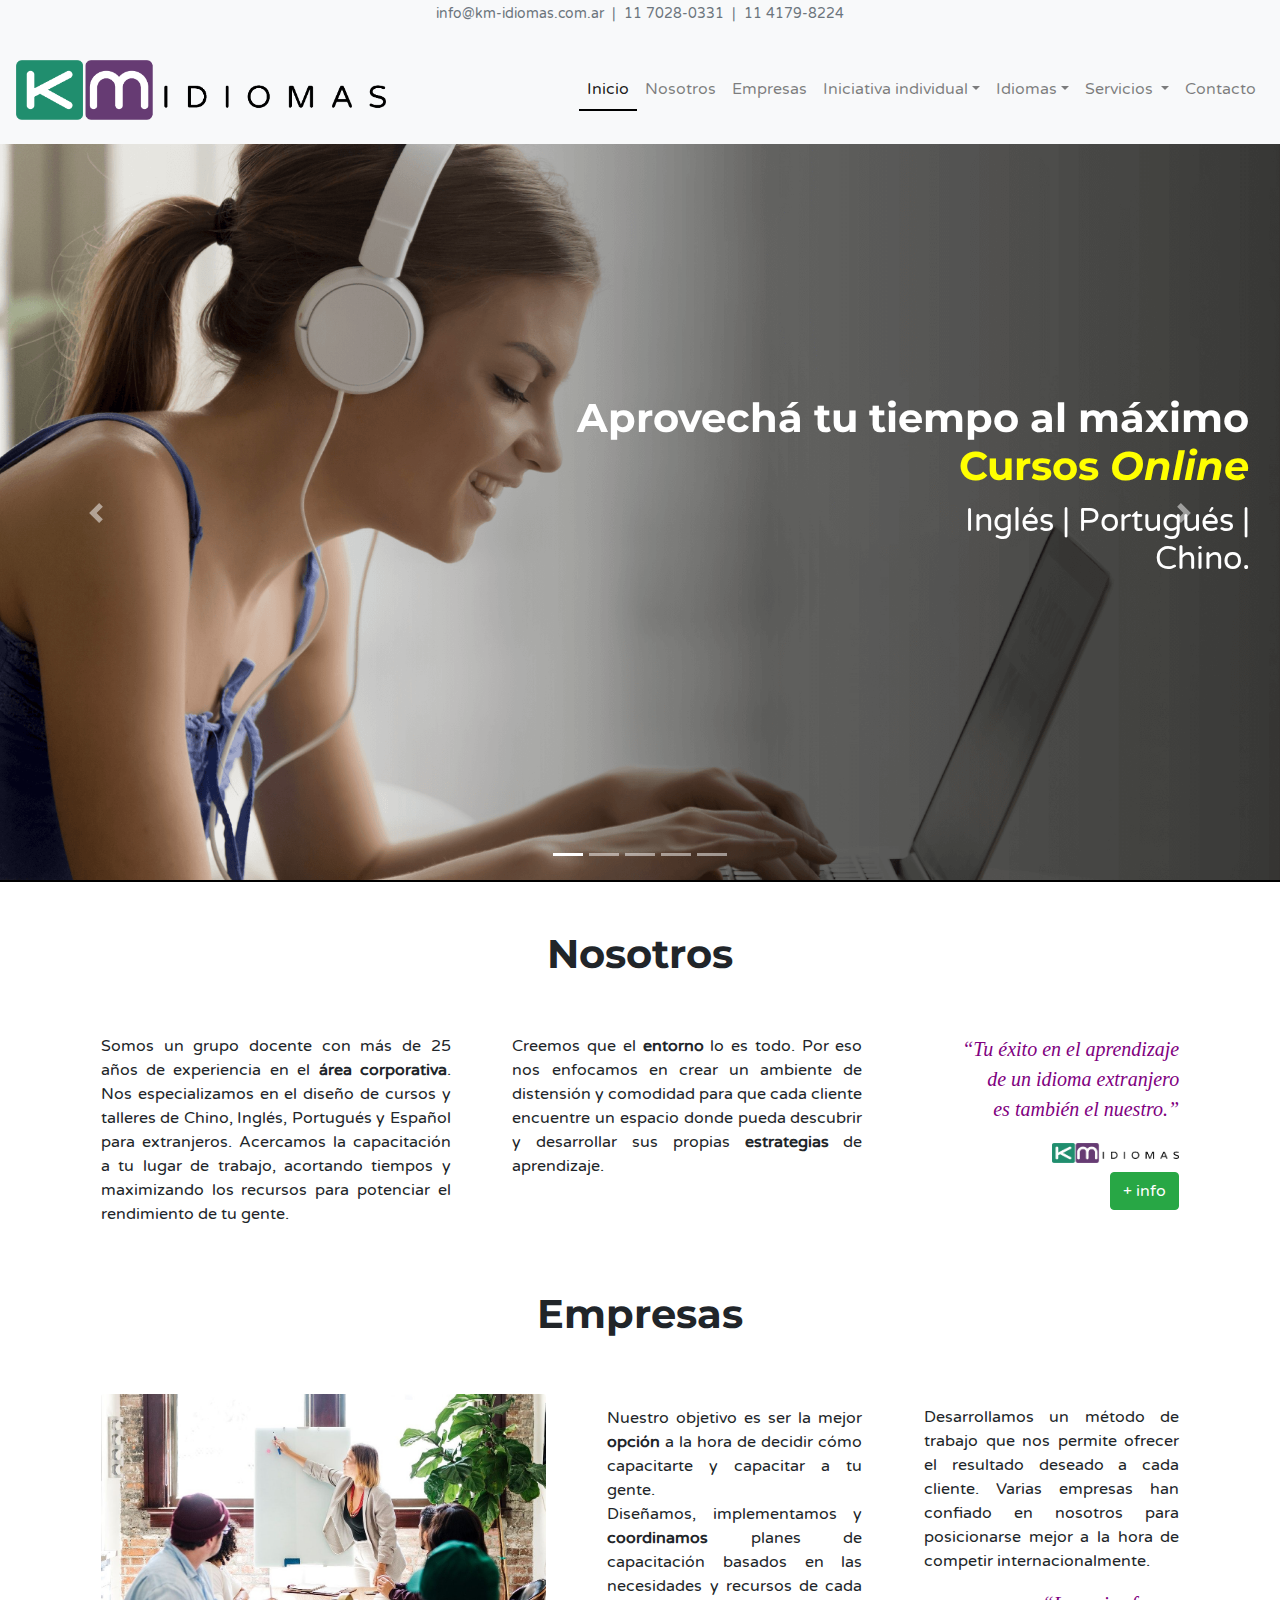
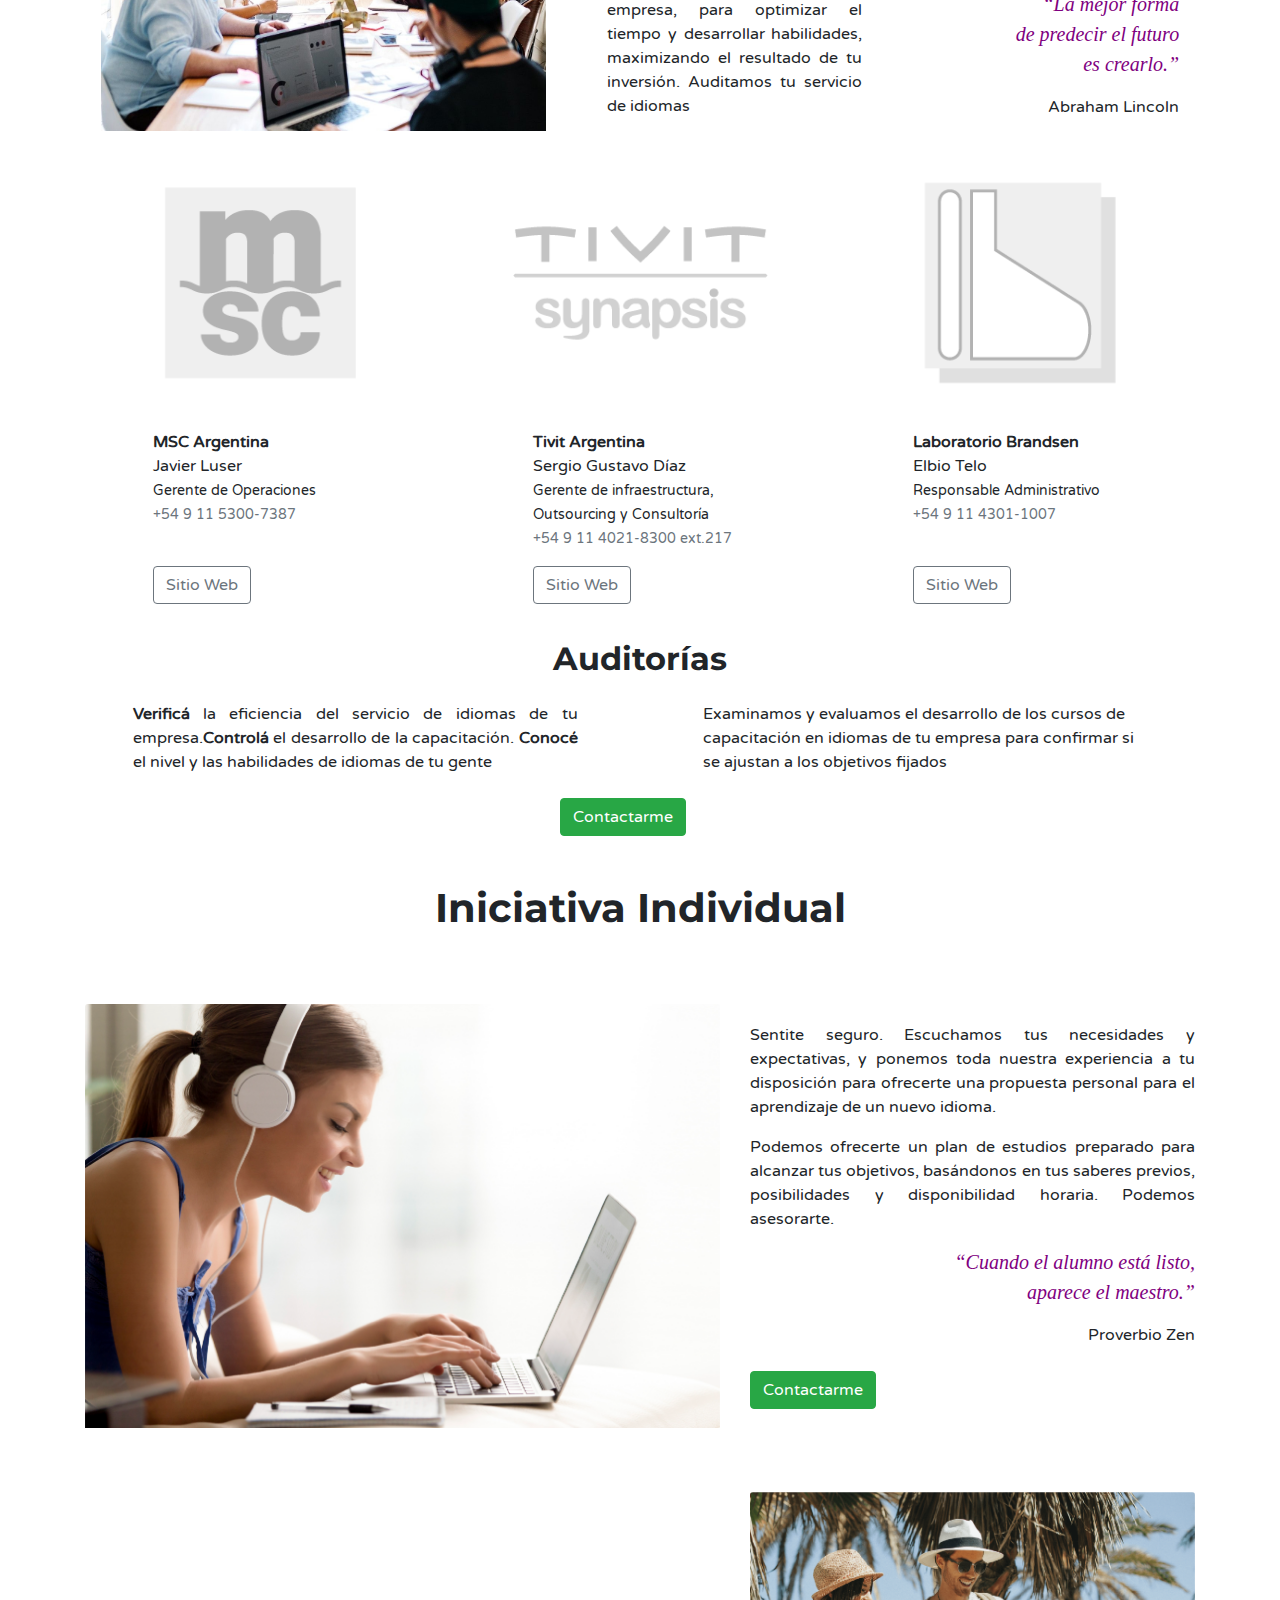
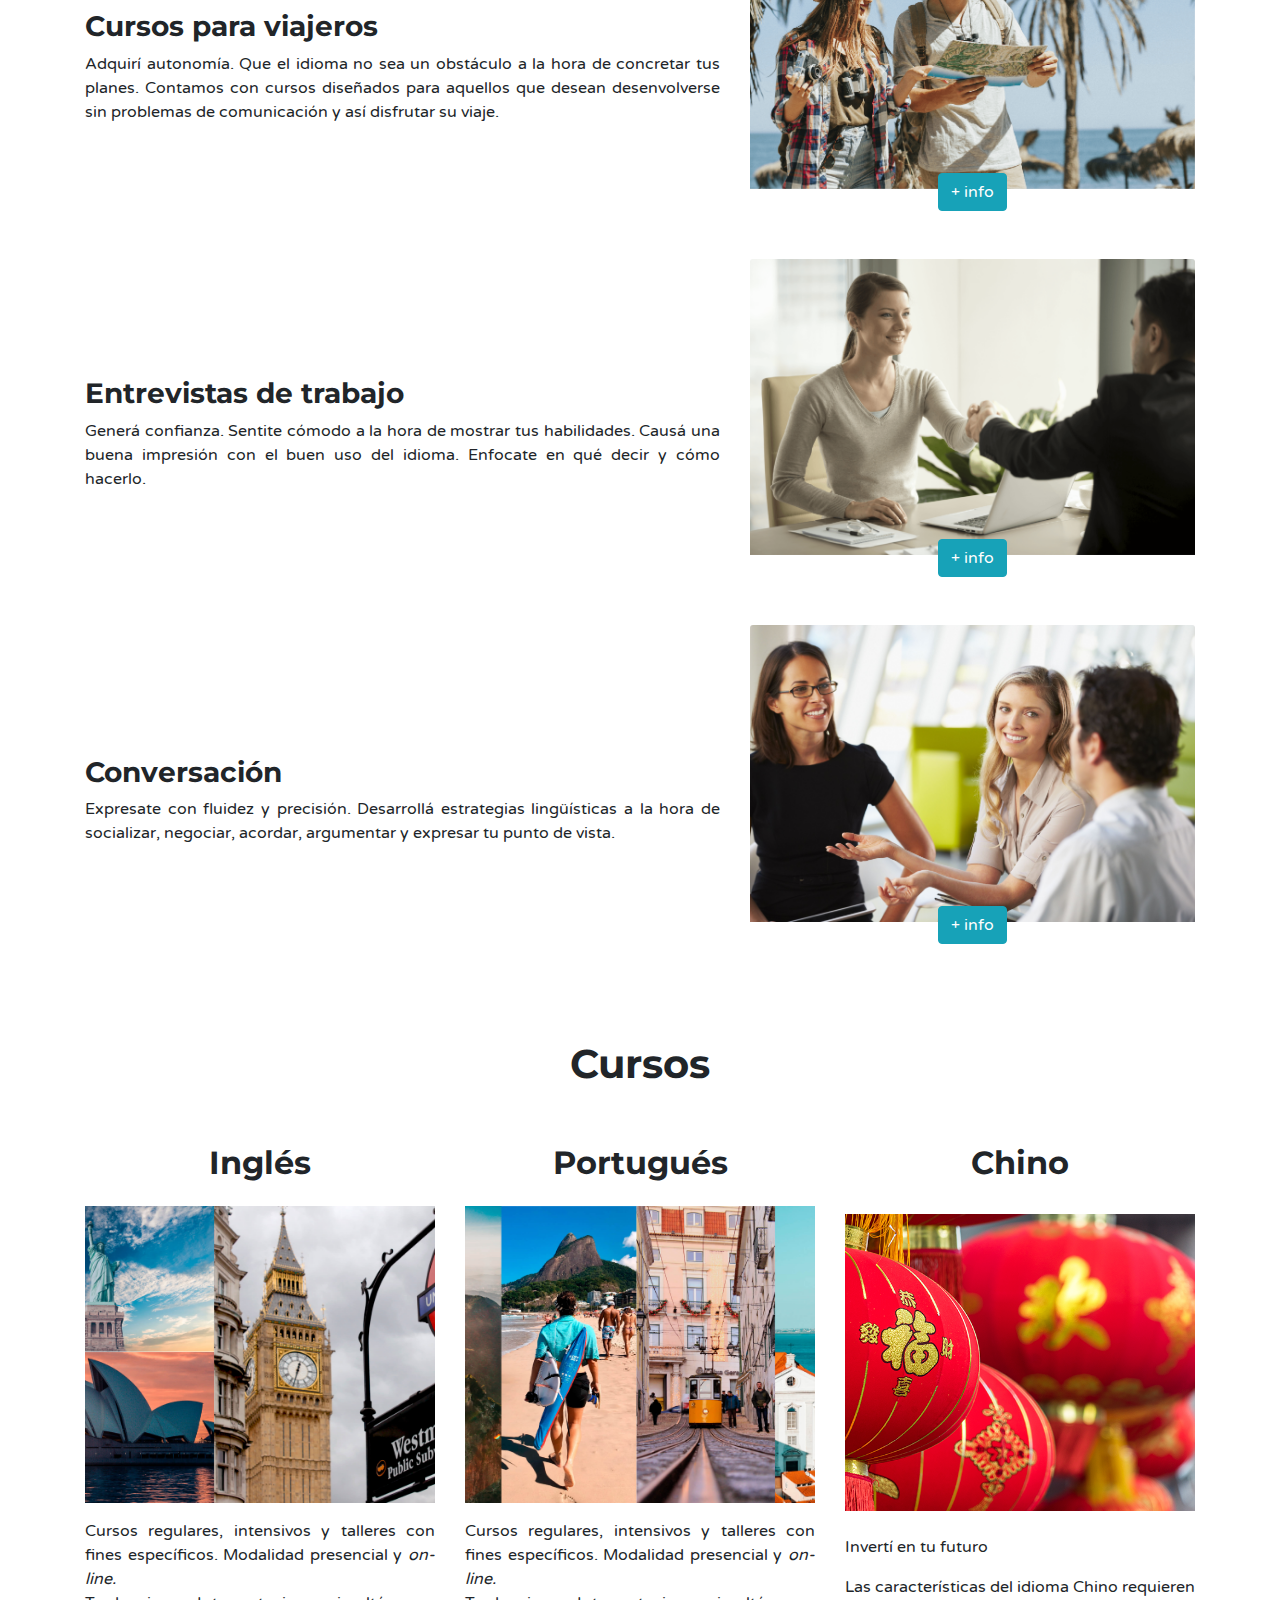
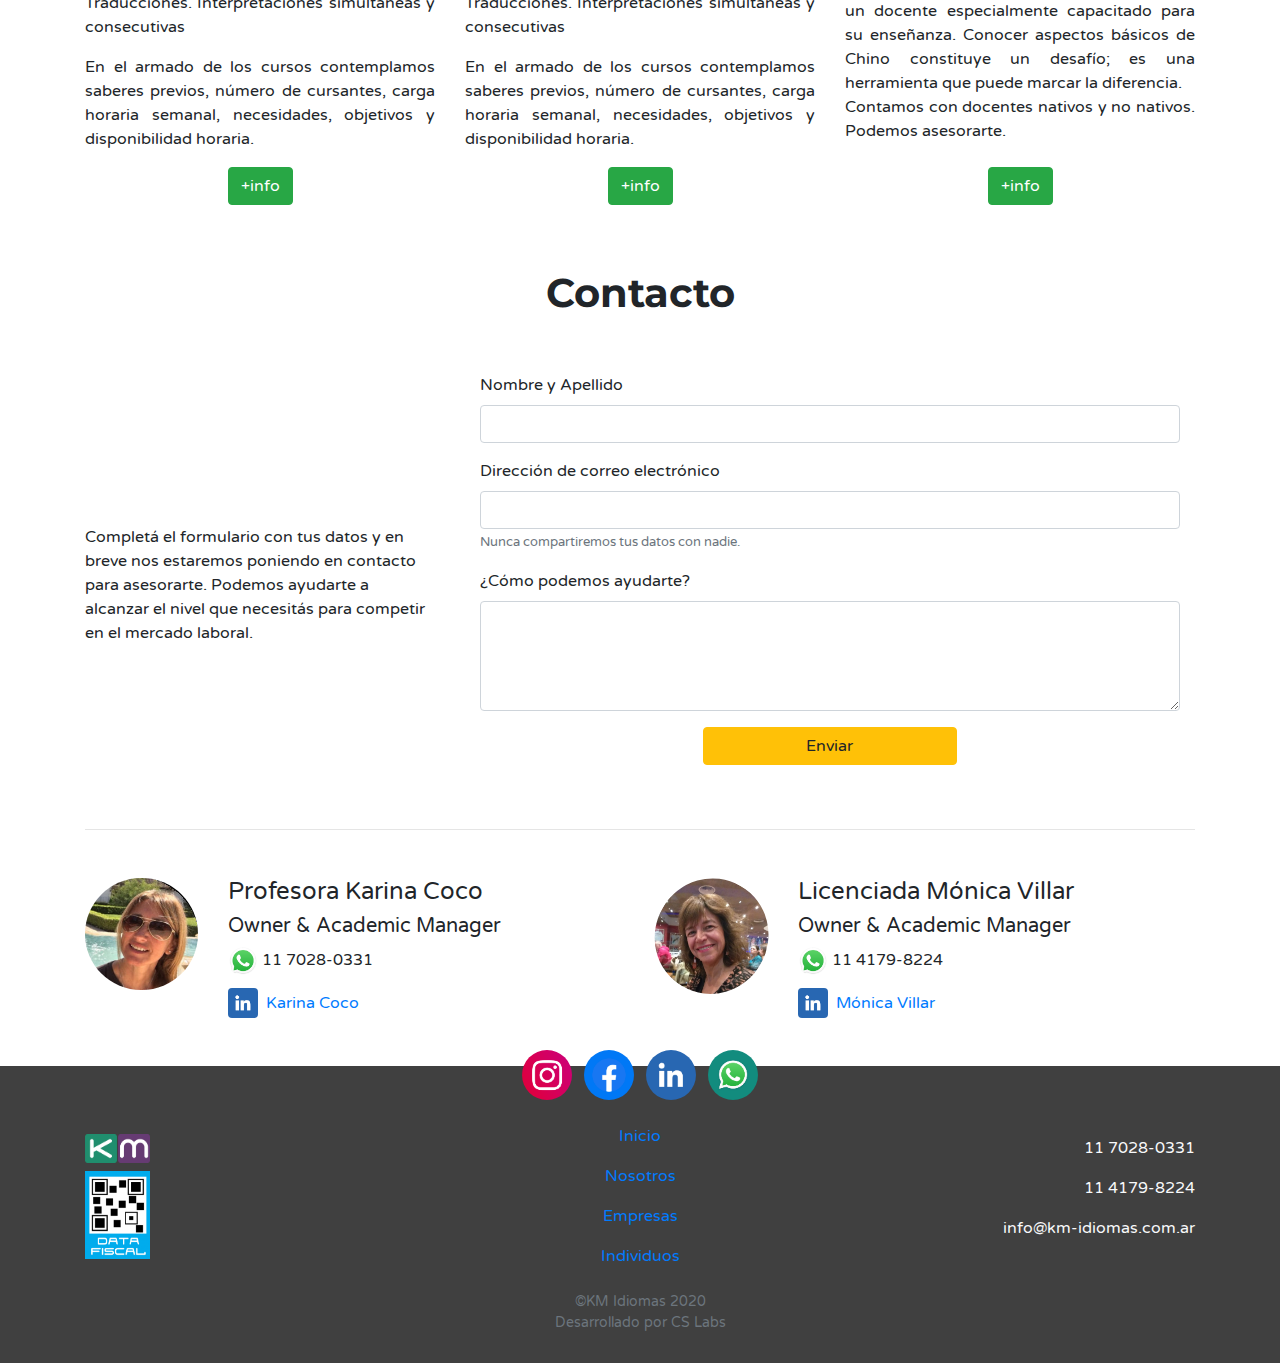
==== index.html @ f602f120 "Se completan los enlaces a redes sociales del footer" ====
<!DOCTYPE html>
<html lang="es">
<head>
    <meta charset="UTF-8">
    <meta name="viewport" content="width=device-width, initial-scale=1.0, shrink-to-fit=no">
    <meta http-equiv="X-UA-Compatible" content="ie=edge">
    <title>KM Idiomas | Inicio</title>
    <link href="https://stackpath.bootstrapcdn.com/bootstrap/4.3.1/css/bootstrap.min.css" rel="stylesheet" integrity="sha384-ggOyR0iXCbMQv3Xipma34MD+dH/1fQ784/j6cY/iJTQUOhcWr7x9JvoRxT2MZw1T" crossorigin="anonymous">
    <link rel="stylesheet" href="css/km.css">
    <link href="https://fonts.googleapis.com/css?family=Varela+Round&display=swap" rel="stylesheet">
    <link href="https://fonts.googleapis.com/css?family=Montserrat:400,700&display=swap" rel="stylesheet">
    <link rel="icon" href="images/favicon.png" sizes="64x64" type="image/png">
</head>
<body>
    <div class="fluid-container">
        <div class="row bg-light w-100 mx-0" id="minimal-info">
            <div class="col">
                <p class="text-small text-muted text-center mt-1 mb-0">info@km-idiomas.com.ar&nbsp;&nbsp;|&nbsp;&nbsp;11 7028-0331&nbsp;&nbsp;|&nbsp;&nbsp;11 4179-8224</p>
            </div>
        </div>
    </div>

    <nav class="navbar navbar-expand-lg navbar-light bg-light">
        <!--<div class="container">-->
            <a class="navbar-brand" href="#"><img src="images/km_logo_transparent_noreflex.png" alt="Logo KM Idiomas" class="d-inline-block" height=60></a>
            <button class="navbar-toggler mb-1" type="button" data-toggle="collapse" data-target="#navbarSupportedContent" aria-controls="navbarSupportedContent" aria-expanded="false" aria-label="Toggle navigation">
                <span class="navbar-toggler-icon"></span>
            </button>
            
            <div class="collapse navbar-collapse" id="navbarSupportedContent">
                <ul class="navbar-nav ml-auto">
                    <li class="nav-item active">
                        <a class="nav-link" href="#">Inicio <span class="sr-only">(current)</span></a>
                    </li>
                    <li class="nav-item"><a href="nosotros.html" class="nav-link">Nosotros</a></li>
                    <li class="nav-item"><a href="empresas.html" class="nav-link">Empresas</a></li>
                    <li class="nav-item dropdown">
                        <a class="nav-link dropdown-toggle" href="individuos.html" id="navbarDropdown" role="button" data-toggle="dropdown" aria-haspopup="true" aria-expanded="false">Iniciativa individual</a>
                        <div class="dropdown-menu" aria-labelledby="navbarDropdown">
                            <a href="individuos.html#turistas" class="dropdown-item">Cursos para viajeros</a>    
                            <a href="individuos.html#entrevistas" class="dropdown-item">Entrevistas de trabajo</a>    
                            <a href="individuos.html#conversacion" class="dropdown-item">Conversación</a>    
                        </div>
                    </li>
                    <li class="nav-item dropdown">
                        <a class="nav-link dropdown-toggle" href="#" id="navbarDropdown" role="button" data-toggle="dropdown" aria-haspopup="true" aria-expanded="false">Idiomas</a>
                        <div class="dropdown-menu" aria-labelledby="navbarDropdown">
                            <a class="dropdown-item" href="ingles.html">Inglés</a>
                            <a class="dropdown-item" href="portugues.html">Portugués</a>
                            <a class="dropdown-item" href="chino.html">Chino</a>
                        </div>
                    </li>                    
                    <li class="nav-item dropdown">
                        <a class="nav-link dropdown-toggle" href="servicios.html" id="navbarDropdown" role="button" data-toggle="dropdown" aria-haspopup="true" aria-expanded="false">
                        Servicios
                        </a>
                        <div class="dropdown-menu" aria-labelledby="navbarDropdown">
                            <a class="dropdown-item" href="servicios.html#nivel">Mi nivel</a>
                            <a class="dropdown-item" href="servicios.html#cursos">Cursos</a>
                            <a class="dropdown-item" href="servicios.html#auditorias">Auditorías</a>
                            <a class="dropdown-item" href="servicios.html#talleres">Talleres</a>
                            <a class="dropdown-item" href="servicios.html#traducciones">Traducciones</a>
                            <a class="dropdown-item" href="servicios.html#interpretaciones">Interpretaciones</a>
                        </div>
                    </li>
                    <li class="nav-item">
                        <a class="nav-link" href="index.html#contacto">Contacto</a>
                    </li>
                </ul>
            </div>
        <!--</div>-->
    </nav>

    <div class="fluid-container carousel-container">
        <div id="carouselExampleCaptions" class="carousel slide carousel-fade" data-ride="carousel">
            <ol class="carousel-indicators">
                <li data-target="#carouselExampleCaptions" data-slide-to="0" class="active"></li>
                <li data-target="#carouselExampleCaptions" data-slide-to="1"></li>
                <li data-target="#carouselExampleCaptions" data-slide-to="2"></li>
                <li data-target="#carouselExampleCaptions" data-slide-to="3"></li>
                <li data-target="#carouselExampleCaptions" data-slide-to="4"></li>
            </ol>
            <div class="carousel-inner">
                <div class="carousel-item active" id="slide-01">
                    <div class="d-flex h-100 align-items-center justify-content-end">
                        <div class="col-10 text-right">
                            <h1 class="color-white font-weight-bold mr-3">Aprovechá tu tiempo al máximo<br><span class="color-yellow">Cursos <span class="font-italic">Online</span></h1>
                            <div class="col col-md-4 ml-auto mb-5">
                                <p class="h2 color-white py-1 ml-auto bullet-circle">Inglés | Portugués | Chino.</p>
                            </div>
                        </div>
                    </div>
                </div>
                <div class="carousel-item text-right" id="slide-02">
                    <div class="d-flex h-100 align-items-center justify-content-end">
                        <div class="col text-right">
                            <h1 class="color-white font-weight-bold mr-3">La mejor inversión en Recursos Humanos</h1>
                            <div class="col col-md-6 ml-auto">
                                <p class="h2 color-yellow py-1 ml-auto">Cursos <span class="font-italic"> In-Company</span> | Auditorías</p>
                            </div>
                        </div>
                    </div>
                </div>
                <div class="carousel-item text-right" id="slide-03">
                    <div class="d-flex h-100 align-items-center justify-content-end">
                        <div class="col text-right">
                            <h1 class="color-white font-weight-bold mr-3">Adquirí autonomía</h1>
                            <div class="col col-md-4 ml-auto">
                                <p class="h2 color-white py-1 ml-auto">Cursos para viajeros</p>
                            </div>
                        </div>
                    </div>
                </div>
                <div class="carousel-item text-right" id="slide-04">
                    <div class="d-flex h-100 align-items-center justify-content-end">
                        <div class="col text-right">
                            <h1 class="color-white font-weight-bold mr-3">Generá confianza</h1>
                            <div class="col col-md-4 ml-auto">
                                <p class="h2 color-white py-1 ml-auto">Entrevistas de trabajo</p>
                            </div>
                        </div>
                    </div>
                </div>
                <div class="carousel-item text-right" id="slide-05">
                    <div class="d-flex h-100 align-items-center justify-content-end">
                        <div class="col text-right">
                            <h1 class="color-white font-weight-bold mr-3">Expresate con fluidez</h1>
                            <div class="col col-md-4 ml-auto">
                                <p class="h2 color-white py-1 ml-auto">Cursos de conversación</p>
                            </div>
                        </div>
                    </div>
                </div>
            </div>
            <a class="carousel-control-prev" href="#carouselExampleCaptions" role="button" data-slide="prev">
                <span class="carousel-control-prev-icon" aria-hidden="true"></span>
                <span class="sr-only">Previous</span>
            </a>
            <a class="carousel-control-next" href="#carouselExampleCaptions" role="button" data-slide="next">
                <span class="carousel-control-next-icon" aria-hidden="true"></span>
                <span class="sr-only">Next</span>
            </a>
        </div>
    </div>
    
    <div class="row">
        <div class="col-2 d-sm-none fixed-bottom mb-4 ml-auto mr-2">
            <a href="https://wa.me/5491170280331?text=Quisiera%20que%20me%20asesoren%20acerca%20de%20los%20cursos%20disponibles"><img src="images/wap-logo-teal.png" width="50" alt="WhatsApp" class="rounded-circle floating-element"></a>
        </div>
    </div>
    
    <div class="container">

        <div class="row my-5 justify-content-center" id="Nosotros">
            <div class="col-6">
                <h1 class="text-center">Nosotros</h1>
            </div>
        </div>
        
        <div class="row justify-content-around">
            <div class="col-md-4">
                <p class="text-justify">
                    Somos un grupo docente con más de 25 años de experiencia en el <span class="font-weight-bold">área corporativa</span>. Nos especializamos en el diseño de cursos  y talleres de Chino, Inglés, Portugués y Español para extranjeros. Acercamos la capacitación a tu lugar de trabajo, acortando tiempos y maximizando los recursos para potenciar el rendimiento de tu gente.
                </p>
            </div>
            <div class="col-md-4">
                <p class="text-justify">
                    Creemos que el <span class="font-weight-bold">entorno</span> lo es todo. Por eso nos enfocamos en crear un ambiente de distensión y comodidad para que cada cliente encuentre un espacio donde pueda descubrir y desarrollar sus propias <span class="font-weight-bold">estrategias</span> de aprendizaje.
                </p>
            </div>
            <div class="col-md-3 text-right justify-content-end">
                <p class="quote">
                    “Tu éxito en el aprendizaje <br>de un idioma extranjero <br>es también el nuestro.”
                </p>
                <img src="images/km_logo_transparent_noreflex.png" alt="Logo KM Idiomas" class="d-inline-block w-50">
                <div class="w-100"></div>
                <a href="nosotros.html#metodo" class="btn btn-success mt-2" role="button">+ info</a>
            </div>
        </div>

        <div class="row my-5 justify-content-center" id="Empresas">
            <div class="col-6" id="Empresas">
                <h1 class="text-center">Empresas</h1>
            </div>
        </div>
        
        <div class="row justify-content-around">
            <div class="col-md-5 card mb-3"><img src="images/writing_on_a_board.jpg" alt="Presentación de la clase" class="card-img-top"></div>
            <div class="col-md-3 align-self-center">
                <p class="text-justify">Nuestro objetivo es ser la mejor <span class="font-weight-bold">opción</span> a la hora de decidir cómo capacitarte y capacitar a tu gente.<br>Diseñamos, implementamos y <span class="font-weight-bold">coordinamos</span> planes de capacitación basados en las necesidades y recursos de cada empresa, para optimizar el tiempo y desarrollar habilidades, maximizando el resultado de tu inversión. Auditamos tu servicio de idiomas</p>
            </div>
            <div class="col-md-3 text-right align-self-center">
                <p class="text-justify">Desarrollamos un método de trabajo que nos permite ofrecer el resultado deseado a cada cliente. Varias empresas han confiado en nosotros para posicionarse mejor a la hora de competir internacionalmente.</p>
                <p class="quote">
                    “La mejor forma<br>de predecir el futuro<br>es crearlo.”
                </p>
                <p class="">Abraham Lincoln</p>
            </div>
        </div>

        <div class="row justify-content-center justify-content-md-around mt-2">
            <div class="col-4 d-md-none card align-self-center">
                <img src="images/msc_logo.png" alt="Logo MSC" class="card-img-top">
            </div>
            <div class="col-7 col-md-3 card">
                <img src="images/msc_logo.png" alt="Logo MSC" class="card-img-top d-none d-md-block img-muted">
                <div class="card-body">
                    <p>
                        <span class="font-weight-bold">MSC Argentina</span><br>
                        Javier Luser<br>
                        <span class="text-small">Gerente de Operaciones</span><br>
                        <span class="text-muted text-small">+54 9 11 5300-7387</span>
                    </p><br>
                    <a href="https://www.msc.com/arg" class="btn btn-outline-secondary mx-auto">Sitio Web</a>
                </div>
            </div>
            <div class="col-4 d-md-none card align-self-center">
                <img src="images/tivit_synapsis_logo.png" alt="Logo Tivit Argentina" class="card-img-top">
            </div>
            <div class="col-7 col-md-3 card">
                <img src="images/tivit_synapsis_logo.png" alt="Logo Tivit Argentina" class="card-img-top d-none d-md-block img-muted">
                <div class="card-body">
                    <p>
                        <span class="font-weight-bold">Tivit Argentina</span><br>
                        Sergio Gustavo Díaz<br>
                        <span class="text-small">Gerente de infraestructura,<br>Outsourcing y Consultoría</span><br>
                        <span class="text-muted text-small">+54 9 11 4021-8300 ext.217</span>
                    </p>
                    <a href="https://tivit.com/es" class="btn btn-outline-secondary mx-auto">Sitio Web</a>
                </div>
            </div>
            <div class="col-4 d-md-none card align-self-center">
                <img src="images/lb_logo.png" alt="Logo Laboratorio Brandsen" class="card-img-top">
            </div>
            <div class="col-7 col-md-3 card">
                <img src="images/lb_logo.png" alt="Logo Laboratorio Brandsen" class="card-img-top d-none d-md-block img-muted">
                <div class="card-body">
                    <p>
                        <span class="font-weight-bold">Laboratorio Brandsen</span><br>
                        Elbio Telo<br>
                        <span class="text-small">Responsable Administrativo</span><br>
                        <span class="text-muted text-small">+54 9 11 4301-1007</span>
                    </p><br>
                    <a href="https://laboratoriobrandsen.com.ar" class="btn btn-outline-secondary mx-auto">Sitio Web</a>
                </div>
            </div>
        </div>

        <div class="row my-3 justify-content-center" id="Auditorias">
            <div class="col-6">
                <h2 class="text-center">Auditorías</h2>
            </div>
        </div>
        
        <div class="row justify-content-around">
            <div class="col-md-5 align-self-center">
                <p class="text-justify"><span class="font-weight-bold">Verificá</span> la eficiencia del servicio de idiomas de tu empresa.<span class="font-weight-bold">Controlá</span> el desarrollo de la capacitación. <span class="font-weight-bold">Conocé</span> el nivel y las habilidades de idiomas de tu gente</p>
            </div>
            <div class="col-md-5 align-self-center">
                <p>Examinamos y evaluamos el desarrollo de los cursos de capacitación en idiomas de tu empresa para confirmar si se ajustan a los objetivos fijados</p>
            </div>
        </div>
        
        <div class="row justify-content-center mb-md-3">
            <div class="col-2">
                <a href="index.html#contacto" class="btn btn-success mt-2" role="button">Contactarme</a>
            </div>
        </div>

        <div class="row my-5 justify-content-center" id="Iniciativa">
            <div class="col-6" id="Individuos">
                <h1 class="text-center">Iniciativa Individual</h1>
            </div>
        </div>
        
        <div class="row justify-content-start justify-content-md-around align-items-center mt-2" id="individual">
            <div class="col-md-7 card my-3"><img src="images/online_student.jpg" alt="Estudiante en línea" class="card-img-top"></div>
            <div class="col-md-5">
                <p class="text-justify">Sentite seguro. Escuchamos tus necesidades y expectativas, y ponemos toda nuestra experiencia a tu disposición para ofrecerte una propuesta personal para el aprendizaje de un nuevo idioma.</p>
                <p class="text-justify">Podemos ofrecerte un plan de estudios preparado para alcanzar tus objetivos, basándonos en tus saberes previos, posibilidades y disponibilidad horaria. Podemos asesorarte.</p>
                <p class="quote text-right">
                    “Cuando el alumno está listo,<br>aparece el maestro.”
                </p>
                <p class="text-right">Proverbio Zen</p>
                <a href="index.html#contacto" class="btn btn-success mt-2 ml-auto" role="button">Contactarme</a>
            </div>
        </div>
        
        <div class="row justify-content-start justify-content-md-around mt-5">
            <div class="col-md-7 my-3 align-self-center">
                <h3>Cursos para viajeros</h3>
                <p class="text-justify">Adquirí autonomía. Que el idioma no sea un obstáculo a la hora de concretar tus planes. Contamos con cursos diseñados para aquellos que desean desenvolverse sin problemas de comunicación y así disfrutar su viaje.</p>
                <!--<p class="text-justify">Aprendé expresiones de cortesía, respondé preguntas personales, hacé consultas sobre lugares de tu interés, interactuá con un vendedor para realizar una compra o con el mozo en un restaurant.</p>                -->
            </div>
            <div class="col-md-5 card mb-md-5 text-center">
                <img src="images/tourists.png" alt="Turistas" class="card-img-top">
                <a href="individuos.html#turistas" class="btn btn-info mt-n3 mx-auto" role="button">+ info</a>
            </div>

            <div class="col-md-7 my-3 align-self-center">
                <h3>Entrevistas de trabajo</h3>
                <p class="text-justify">Generá confianza. Sentite cómodo a la hora de mostrar tus habilidades. Causá una buena impresión con el buen uso del idioma. Enfocate en qué decir y cómo hacerlo.</p>
                <!--<p class="text-justify">Nuestras clases te ayudan a adquirir las herramientas efectivas que te permitirán desenvolverte con autonomía, confianza y éxito en un entorno cada vez más competitivo.</p>-->
            </div>
            <div class="col-md-5 card mb-md-5 text-center">
                <img src="images/job_interview.png" alt="Entrevista de trabajo" class="card-img-top">
                <a href="individuos.html#entrevistas" class="btn btn-info mt-n3 mx-auto" role="button">+ info</a>
            </div>

            <div class="col-md-7 my-3 align-self-center">
                <h3>Conversación</h3>
                <p class="text-justify">Expresate con fluidez y precisión. Desarrollá estrategias lingüísticas a la hora de socializar, negociar, acordar, argumentar y expresar tu punto de vista.</p>
                <!--<p class="text-justify">Utilizamos una metodología dinámica, práctica, para desarrollar tus habilidades comunicativas fundamentales para conversar fluidamente, escuchar comprensivamente y usar el vocabulario adecuado según las circunstancias.</p>-->
            </div>
            <div class="col-md-5 card mb-md-5 text-center">
                <img src="images/meeting-room.jpg" alt="Conversación" class="card-img-top">
                <a href="individuos.html#conversacion" class="btn btn-info mt-n3 mx-auto" role="button">+ info</a>
            </div>
        </div>

        <div class="row justify-content-center my-5">
            <div class="col col-md-6 text-center">
                <h1>Cursos</h1>
            </div>
        </div>

        <div class="row justify-content-around align-items-stretch">
            <div class="col-md-4 d-flex flex-column justify-content-between mb-3" id="Inglés">
                <div class="">
                    <h2 class="text-center">Inglés</h2>
                </div>
                <div class="image-holder my-3" id="english"></div>
                <div class="">
                    <p class="text-justify card-txt">Cursos regulares, intensivos y talleres con fines específicos. Modalidad presencial y <span class="font-italic">on-line.</span><br>Traducciones. Interpretaciones simultáneas y consecutivas</p>
                    <p class="text-justify card-txt">En el armado de los cursos contemplamos saberes previos, número de cursantes, carga horaria semanal, necesidades, objetivos y disponibilidad horaria.</p>
                </div>
                <div class="text-center mb-5 mb-md-0">
                    <a href="ingles.html" class="btn btn-success mx-auto">+info</a>
                </div>
            </div>

            <div class="col-md-4 d-flex flex-column justify-content-between mb-3" id="Portugués">
                <div class="">
                    <h2 class="text-center">Portugués</h2>
                </div>
                <div class="image-holder my-3" id="portuguese"></div>
                <div class="">
                    <p class="text-justify card-txt">Cursos regulares, intensivos y talleres con fines específicos. Modalidad presencial y <span class="font-italic">on-line.</span><br>Traducciones. Interpretaciones simultáneas y consecutivas</p>
                    <p class="text-justify card-txt">En el armado de los cursos contemplamos saberes previos, número de cursantes, carga horaria semanal, necesidades, objetivos y disponibilidad horaria.</p>
                </div>
                <div class="text-center mb-5 mb-md-0">
                    <a href="portugues.html" class="btn btn-success mx-auto">+info</a>
                </div>
            </div>

            <div class="col-md-4 d-flex flex-column justify-content-between mb-3" id="Chino">
                <div class="">
                    <h2 class="text-center">Chino</h2>
                </div>
                <div class="image-holder my-3" id="chinese"></div>
                <div class="">
                    <p class="text-justify card-txt">Invertí en tu futuro</p>
                    <p class="text-justify card-txt">Las características del idioma Chino requieren un docente especialmente capacitado para su enseñanza. Conocer aspectos básicos de Chino constituye un desafío; es una herramienta que puede marcar la diferencia.<br>Contamos con docentes nativos y no nativos. Podemos asesorarte.</p>
                </div>
                <div class="text-center mb-5 mb-md-0">
                    <a href="chino.html" class="btn btn-success mx-auto">+info</a>
                </div>
            </div>
        </div>

        <div class="row justify-content-center my-3 my-md-5" id="contacto">
            <div class="col col-md-6 text-center">
                <h1>Contacto</h1>
            </div>
        </div>

        <div class="row justify-content-center align-items-center">
            <div class="col-md-4 d-flex flex-column justify-content-center align-items-center">
                <p class="">
                    Completá el formulario con tus datos y en breve nos estaremos poniendo
                    en contacto para asesorarte. Podemos ayudarte a alcanzar el nivel que
                    necesitás para competir en el mercado laboral.
                </p>
            </div>
            <form class="col-md-8 form-container" action="formmail_v7.php" method="POST" enctype="application/x-www-form-urlencoded" id="formulario" onsubmit="">
                <!-- Inicio - Conjunto de elementos [input] con datos de configuración -->
                <input type="hidden" name="recipient" value="pFger57Rqñpbx79S">
                <input type="hidden" name="mail_newline" value="2">
                <input type="hidden" name="subject" value="Consulta enviada desde formulario Web">
                <input type="hidden" name="gmt_offset" value="-1">
                <input type="hidden" name="alias" value="realname=Nombre, email=Correo electronico, telephone=Telefono, request=Consulta, submit=Pedido">
                <input type="hidden" name="alias_method" value="both">
                <input type="hidden" name="redirect" value="sendok.html">
                <input type="text" name="otherinfo" id="otherinfo" value="" class="d-none"><!--checker-->
                <!-- Fin - Conjunto de elementos [input] con datos de configuración -->
                <div class="form-group col">
                    <label for="realname">Nombre y Apellido</label>
                    <input type="text" class="form-control" id="name" name="realname" placeholder="" required="">
                </div>
                <div class="form-group col">
                    <label for="email">Dirección de correo electrónico</label>
                    <input type="email" class="form-control" id="emailaddress" name="email" aria-describedby="emailaddress-help" placeholder="" required="">
                    <small id="emailaddress-help" class="form-text text-muted">Nunca compartiremos tus datos con nadie.</small>
                </div>

                <div class="form-group col">
                    <label for="request">¿Cómo podemos ayudarte?</label>
                    <textarea class="form-control" id="request"  name="question" rows="4" required=""></textarea>
                </div>

                <div class="form-group row justify-content-center mb-5">
                    <button type="submit" class="col-6 col-md-4 btn btn-warning level-1">Enviar</button>
                </div>
            </form>
        </div>

        <div class="mt-3"><hr></div>

        <div class="row justify-content-around my-5">
            <div class="col-md-6">
                <div class="row">
                    <div class="col-4 col-md-3 justify-content-center align-items-center">
                        <img src="images/kc-profile-photo.jpg" alt="Karina Coco" class="rounded-circle profile-photo" id="kc_img">
                    </div>
                    <div class="col-8 col-md-9">
                        <h4>Profesora Karina Coco</h4>
						<h5>Owner & Academic Manager</h5>
                        <div>
                            <img src="images/wap-logo-small.png" alt="WhatsApp" class="rounded-circle" width="30">
                            <p class="d-inline-block">11 7028-0331</p>
                        </div>
                        <div>
                            <img src="images/li-logo-square.png" alt="Linked-In" class="rounded d-inline-block" width="30">
                            <a href="https://www.linkedin.com/in/karina-coco-1b804320/" class="d-inline-block">&nbsp;Karina Coco</a>
                        </div>
                    </div>
                </div>
            </div>
            <div class="col-md-6 mt-3 mt-md-0">
                <div class="row">
                    <div class="col-4 col-md-3 justify-content-center align-items-center">
                        <img src="images/mv_profile_photo.jpg" alt="Mónica Villar" class="rounded-circle profile-photo" id="mv_img">
                    </div>
                    <div class="col-8 col-md-9">
                        <h4>Licenciada Mónica Villar</h4>
						<h5>Owner & Academic Manager</h5>
                        <div>                
                            <img src="images/wap-logo-small.png" alt="WhatsApp" class="rounded-circle" width="30">
                            <p class="d-inline-block">11 4179-8224</p>
                        </div>
                        <div>                
                            <img src="images/li-logo-square.png" alt="Linked-In" class="rounded d-inline-block" width="30">
                            <a href="https://www.linkedin.com/in/m%C3%B3nica-villar-75747220/" class="d-inline-block">&nbsp;Mónica Villar</a>
                        </div>
                    </div>
                </div>
            </div>
        </div>

    </div>
    <script language="text/javascript"><!--
        function limpiarcampos() {
            settimeout(document.getelementbyid("formulario").reset(),2000);
            return false;
        }
    </script>
    <script src="https://code.jquery.com/jquery-3.3.1.slim.min.js" integrity="sha384-q8i/X+965DzO0rT7abK41JStQIAqVgRVzpbzo5smXKp4YfRvH+8abtTE1Pi6jizo" crossorigin="anonymous"></script>
    <script src="https://cdnjs.cloudflare.com/ajax/libs/popper.js/1.14.7/umd/popper.min.js" integrity="sha384-UO2eT0CpHqdSJQ6hJty5KVphtPhzWj9WO1clHTMGa3JDZwrnQq4sF86dIHNDz0W1" crossorigin="anonymous"></script>
    <script src="https://stackpath.bootstrapcdn.com/bootstrap/4.3.1/js/bootstrap.min.js" integrity="sha384-JjSmVgyd0p3pXB1rRibZUAYoIIy6OrQ6VrjIEaFf/nJGzIxFDsf4x0xIM+B07jRM" crossorigin="anonymous"></script>
</body>

<footer>
    <div class="container">
        <div class="row justify-content-center w-100 mx-0">
            
            <div class="col-md-5 mt-n3 text-center">
                <a href="https://www.instagram.com/kmidiomas" class="mx-1 d-inline-block"><img src="images/ig-logo-gradient.png" width="50" alt="Nuestro perfil en Instagram" class="social-link rounded-circle"></a>
                <a href="https://www.https://www.facebook.com/kmidiomas/" class="mx-1 d-inline-block"><img src="images/fb-logo-lightblue.png" width="50" alt="Nuestro perfil en Facebook" class="social-link rounded-circle"></a>
                <a href="https://ar.linkedin.com/company/km-idiomas" class="mx-1 d-inline-block"><img src="images/li-logo-blue.png" width="50" alt="Nuestro perfil en Linked-In" class="social-link rounded-circle"></a>
                <a href="https://wa.me/5491170280331?text=Quisiera%20que%20me%20asesoren%20acerca%20de%20los%20cursos%20disponibles" class="mx-1 d-none d-sm-inline-block"><img src="images/wap-logo-teal.png" width="50" alt="Nuestro contacto de WhatsApp" class="social-link rounded-circle"></a>
            </div>

        </div>
        <div class="row align-items-center justify-content-between mt-3">
            <div class="col-2 col-md-1 justify-content-center align-items-between">
                <img src="images/km-isologo.png" alt="Logo KM Idiomas" class="w-100 d-none d-md-block">
                <a href="http://qr.afip.gob.ar/?qr=FL38AAmkWEaszoJjpjRrXw,," class="d-block text-center"><img src="images/data-fiscal.png" alt="Nuestros datos fiscales" class="mt-2 data-fiscal"></a>

            </div>
            <div class="col-6 col-md-4 offset-md-2 justify-content-center">
                <nav class="">
                    <ul class="navbar-nav text-light text-center">
                        <li class="nav-item"><a href="index.html" class="nav-link">Inicio</a></li>
                        <li class="nav-item"><a href="nosotros.html" class="nav-link">Nosotros</a></li>
                        <li class="nav-item"><a href="empresas.html" class="nav-link">Empresas</a></li>
                        <li class="nav-item"><a href="individuos.html" class="nav-link">Individuos</a></li>
                    </ul>
                </nav>
            </div>
            <div class="d-none d-md-block col-md-3 text-right">
                <p class="text-light">11 7028-0331</p>
                <p class="text-light">11 4179-8224</p>
                <p class="text-light">info@km-idiomas.com.ar</p>
            </div>
        </div>
    </div>
    <div class="row mt-2 justify-content-center mt-3 mx-0 w-100">
        <div class="col text-center">
            <p class="text-small text-muted m-0 ">&copy;KM Idiomas 2020<br></p>
            <p class="text-small text-muted m-0">Desarrollado por CS Labs</p>
        </div>
    </div>
</footer>
</html>
---- css/km.css ----
/*Estilos de personalización del sitio*/
html{
	max-width: 100%;
}

body{
    font-family: "Varela Round", sans-serif;
    min-height: 100vh;
    max-width: 100%;
}

footer{
	min-height: 33vh;
	background-color: rgb(64,64,64);
	max-width: 100%;
}

h1, h2, h3{
	font-family: "Montserrat", sans-serif;
	font-weight: bold;
}

.hero{
	min-height: 82vh;
	background-size: cover;
	/*background-size: contain;*/
	/*background-position: center top;*/
	background-position: left top;
	background-repeat: no-repeat;
}

.hero-container{
	/*background-color: rgba(0,0,0,0.25);
	border: solid 2px white;*/
}

.hero-text{
	font-family: "Montserrat", sans-serif;
	color: white;
	text-shadow: 0 1px 10px rgba(0,0,0,0.5);
}

.brand-holder{
	height: 25vh;
	background-position: center center;
	background-repeat: no-repeat;
	background-size: contain;
}


.navbar{
	min-height: 12vh;
}

.navbar-toggler{
	max-height: 6vh;
	border:none;
}

.active{
	border-bottom: 2px solid black;
}

.carousel-container{
	overflow: hidden;
	max-height: 82vh;
}

.carousel-item{
	height: 82vh;
	background-size: cover;
	background-repeat: no-repeat;
	background-position: center top;
}

.image-holder{
	background-repeat: no-repeat;
	background-position: center top;
	background-size: cover;
}

.overlay-box{
	background-color: white;
}

.card{
	border: none;
	border-radius: 0;
	background-color: rgba(255,255,255,0.95);
}	

.img-muted{
	-webkit-filter: opacity(30%) grayscale(100%); /* Safari 6.0 - 9.0 */
  	filter: opacity(30%) grayscale(100%);
}

.img-muted:hover{
	-webkit-filter: none; /* Safari 6.0 - 9.0 */
  	filter: none;
}

.profile-photo{
	/*background-position: center center;
	background-size: contain;
	background-repeat: no-repeat;*/
	width: 100%;
}

.social-link{
	/*box-shadow: 0 2px 1px rgba(0,0,0,.75)*/
}

.data-fiscal{
	width: 100%;
	height: auto;
}

/*Estilos de color*/

.bg-purple{
	background-color: purple;
}

.btn-teal{
	background-color: #128C7E;
	color: white;
	transition: all 0.5s ease;
}

.btn-teal:hover{
	transform: scale(1.05);
	color: white;
}
/*Estilos de texto*/

.text-small{
	font-size: 0.85em;
}

.text-large{
	font-size: 1.25em;
}
.quote{
	color: purple;
	font-family: serif;
	font-size: 1.25em;
	font-style: italic;
}

.developer{
	color: #7fffd4;
}

.bullet-circle{
}

.color-white{color: white;}
.color-purple{color: purple;}
.color-yellow{color: yellow;}

.bg-dark-translucent-50{background-color: rgba(0,0,0,0.5);}


.floating-element{
	box-shadow: 1px 1px 5px rgba(0,0,0,0.5);
}

#minimal-info{
	height: 4vh;
}


#slide-01{background-image: url(../images/carousel/slide_01.png);}
/*#slide-02{background-image: url(../images/carousel/slide_02.png);}*/
#slide-02{background-image: url(../images/carousel/slide_02.jpg);}
#slide-03{background-image: url(../images/carousel/slide_03.jpg);}
#slide-04{background-image: url(../images/carousel/slide_04.png);}
#slide-05{background-image: url(../images/carousel/slide_05.jpg);}

#english{background-image: url(../images/ingles.jpg); height: 33vh;}
#portuguese{background-image: url(../images/portugues.jpg); height: 33vh;}
#chinese{background-image: url(../images/red_chinese_lamps.png); height: 33vh;}

/*#lpnosotros{background-image: url(../images/teacher_and_students.jpg); background-position: center top;}*/
#lpnosotros{background-image: url(../images/incompany.jpg); background-position: center top;}
/*#lpempresas{background-image: url(../images/presentation_high_view.jpg);}*/
#lpempresas{background-image: url(../images/writing_on_a_board.jpg); background-position: center top;}
#lpindividuos{background-image: url(../images/online_student.jpg); background-position: center top;}
/*#lpingles{background-image: linear-gradient(rgba(0, 0, 0, 0.75), rgba(0, 0, 0, 0.5)), url(../images/red_phone_booths.png);}*/
#lpingles{background-image: /*linear-gradient(rgba(0, 0, 0, 0.75), rgba(0, 0, 0, 0.5)),*/ url(../images/ingles.jpg);}
/*#lpportugues{background-image: url(../images/ipanema_shore.jpg);}*/
#lpportugues{background-image: url(../images/portugues.jpg);}
#lpchino{background-image: url(../images/red_chinese_lamps.png); background-position: center top}
#chinese-article{
	/*
	background-image: linear-gradient(rgba(255, 255, 255, 0.95), rgba(255, 255, 255, 0.95)), url(../images/texto-chino.png);
	background-size: contain;
	background-repeat: no-repeat;
	background-position: top center;
	*/
}

#lpservicios{background-image: url(../images/presentation.jpg); background-position: center top;}

#mv_img{
	transform: rotate(30deg);
}


#aa{background-image: url(../images/clients/aa.png);}
#lb{background-image: url(../images/clients/lb.png);}
#aqb{background-image: url(../images/clients/tivit.png);}
#cynsa{background-image: url(../images/clients/cynsa.png);}
#msc{background-image: url(../images/clients/msc.png);}
#ib{background-image: url(../images/clients/ib.png);}
#att{background-image: url(../images/clients/att.png);}
#cc{background-image: url(../images/clients/cocacola.png);}
#tl{background-image: url(../images/clients/temislostalo.png);}
#chr{background-image: url(../images/clients/chrhansen.png);}
#md{background-image: url(../images/clients/ministeriodefensa.png);}
#bc{background-image: url(../images/clients/citi.png);}
#dn{background-image: url(../images/clients/danone.png);}
#ur{background-image: url(../images/clients/ul.jpg);}
#ea{background-image: url(../images/clients/elster.jpg);}
#pc{background-image: url(../images/clients/pcsc.png);}

#okenvio{
	min-height: 88vh;
	background-color: #58ceea;
}

#mailbox{
	height: 50vh;
	background-image: url(../images/mailbox.png);
	background-size: contain;
	background-position: center center;
	background-repeat: no-repeat;
}

#kc-profile{background-image: url(../images/kc-profile-photo.jpg);}

@media only screen and (max-width: 576px){
	.hero{
	    background-size: contain;
	    width: 100%;
	    min-height: 65vh;
	}
	.carousel-container{
		max-height: 65vh;
	}
	.carousel-item{
	height: 65vh;
	}
}
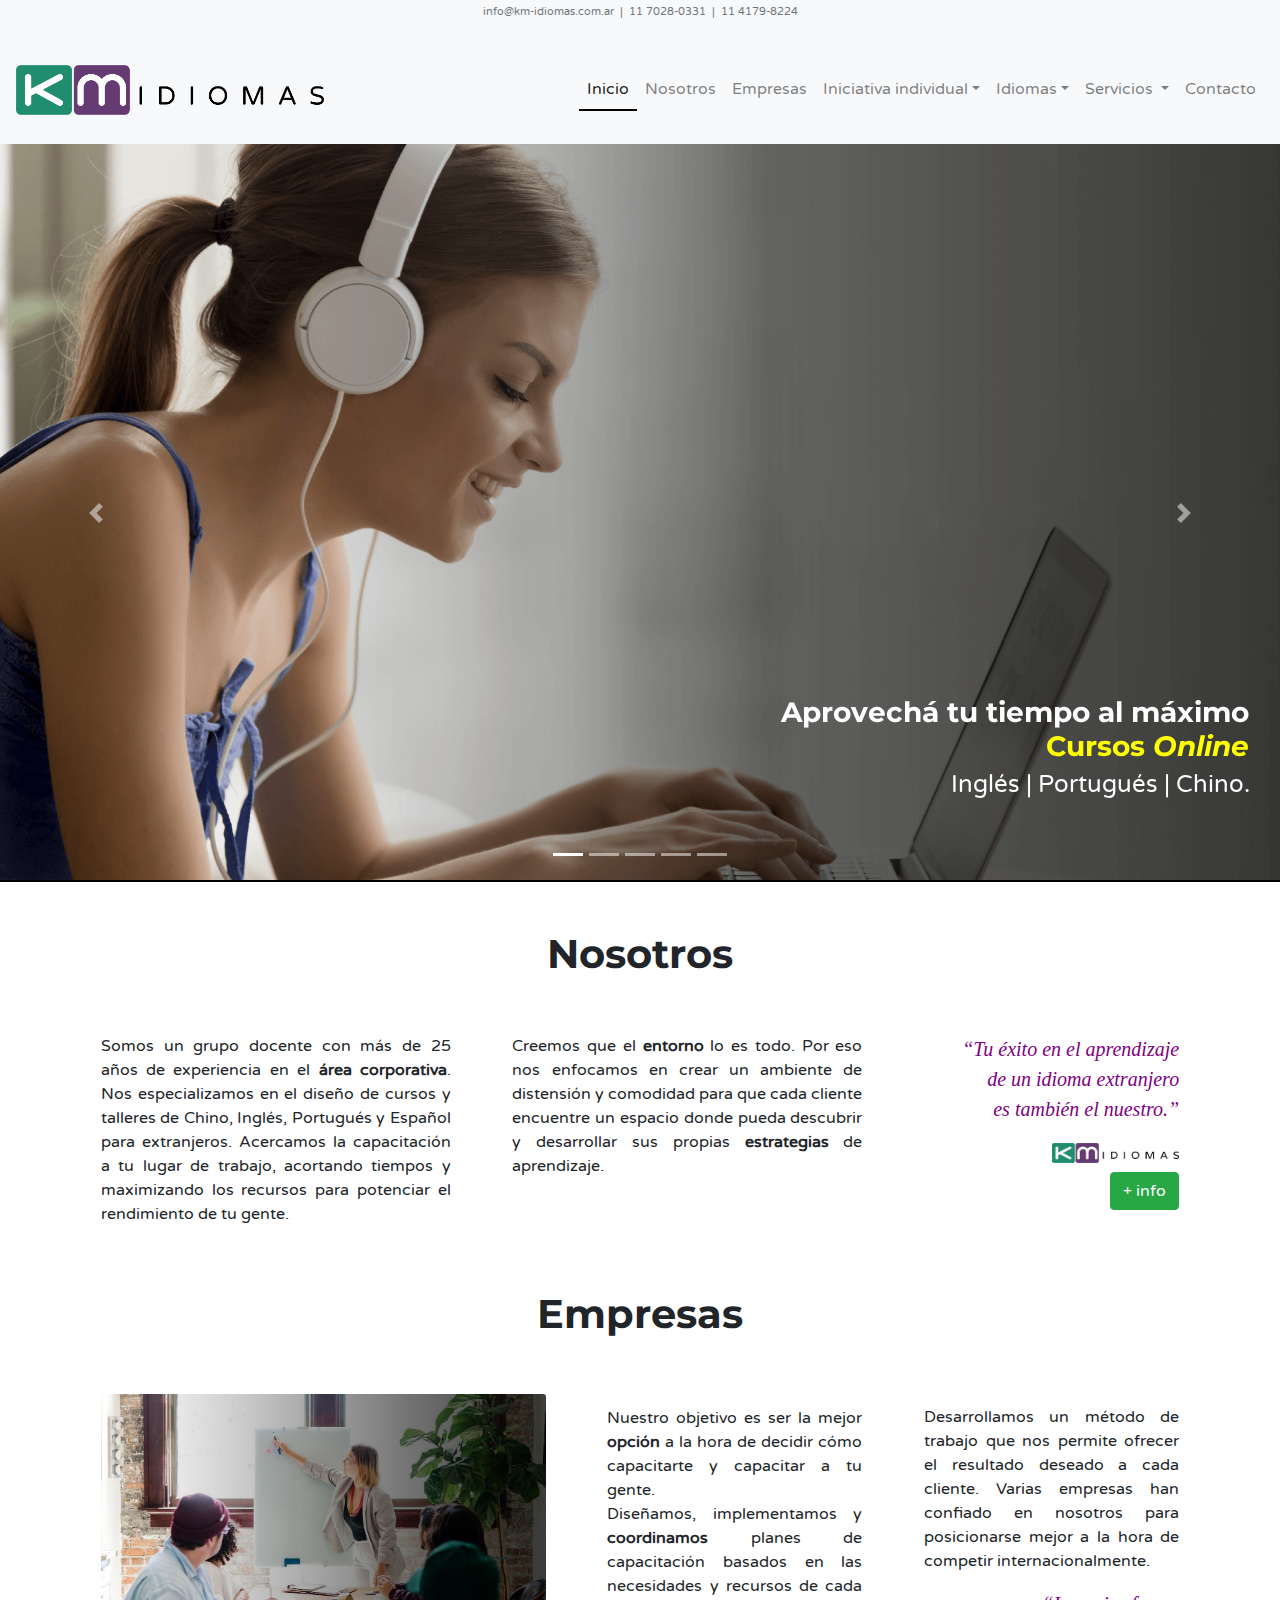
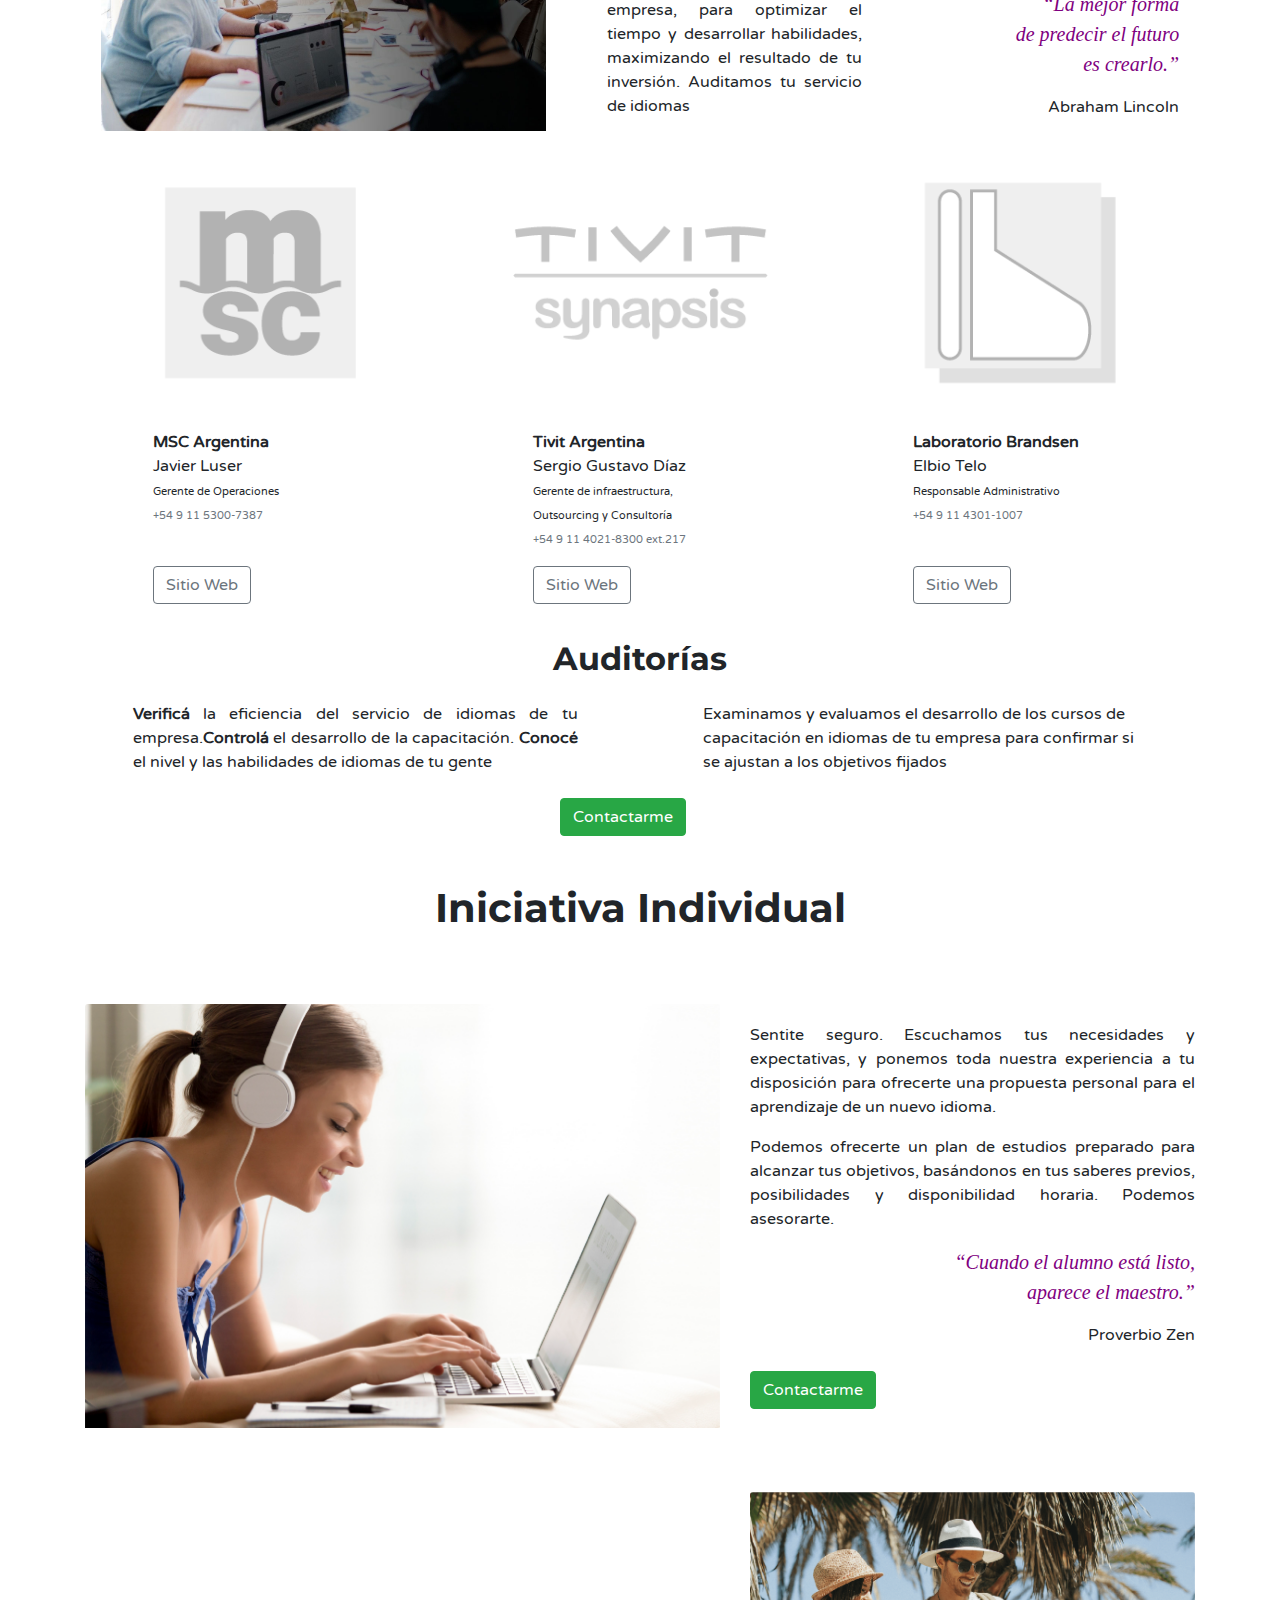
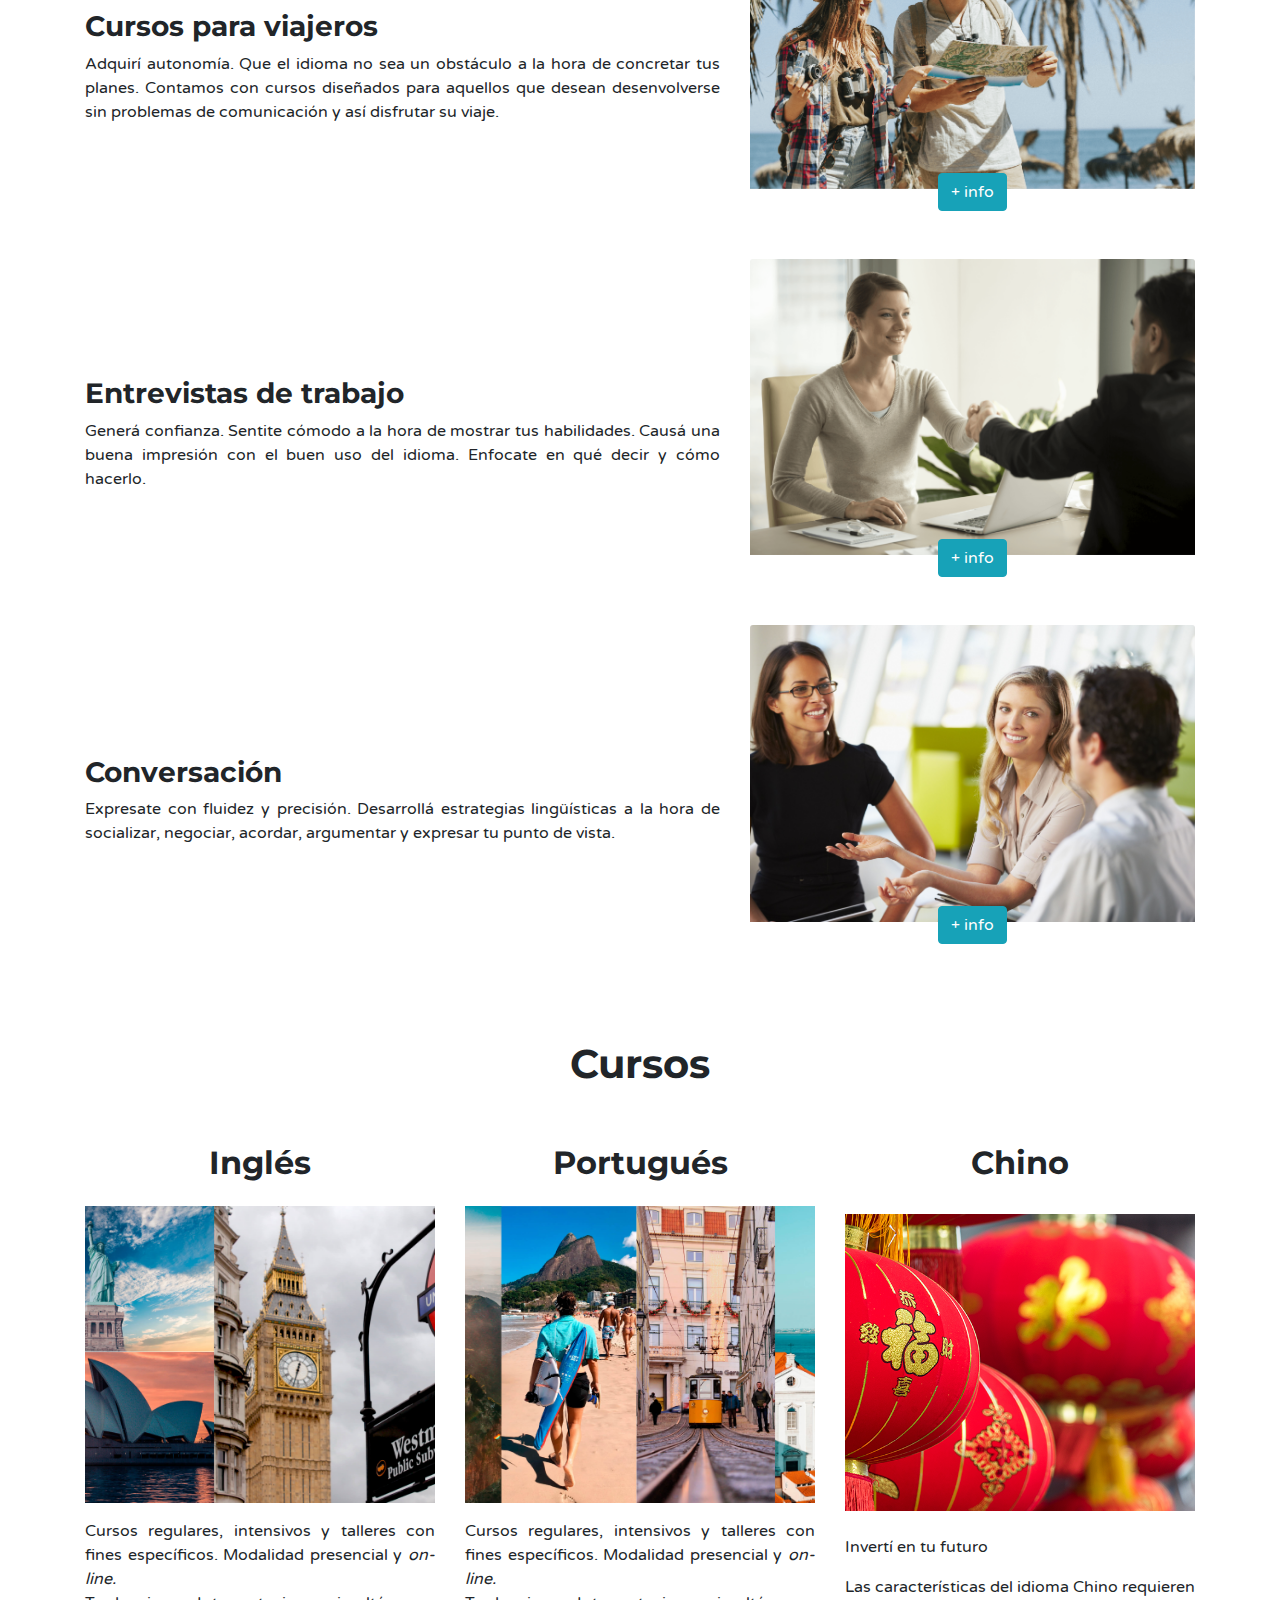
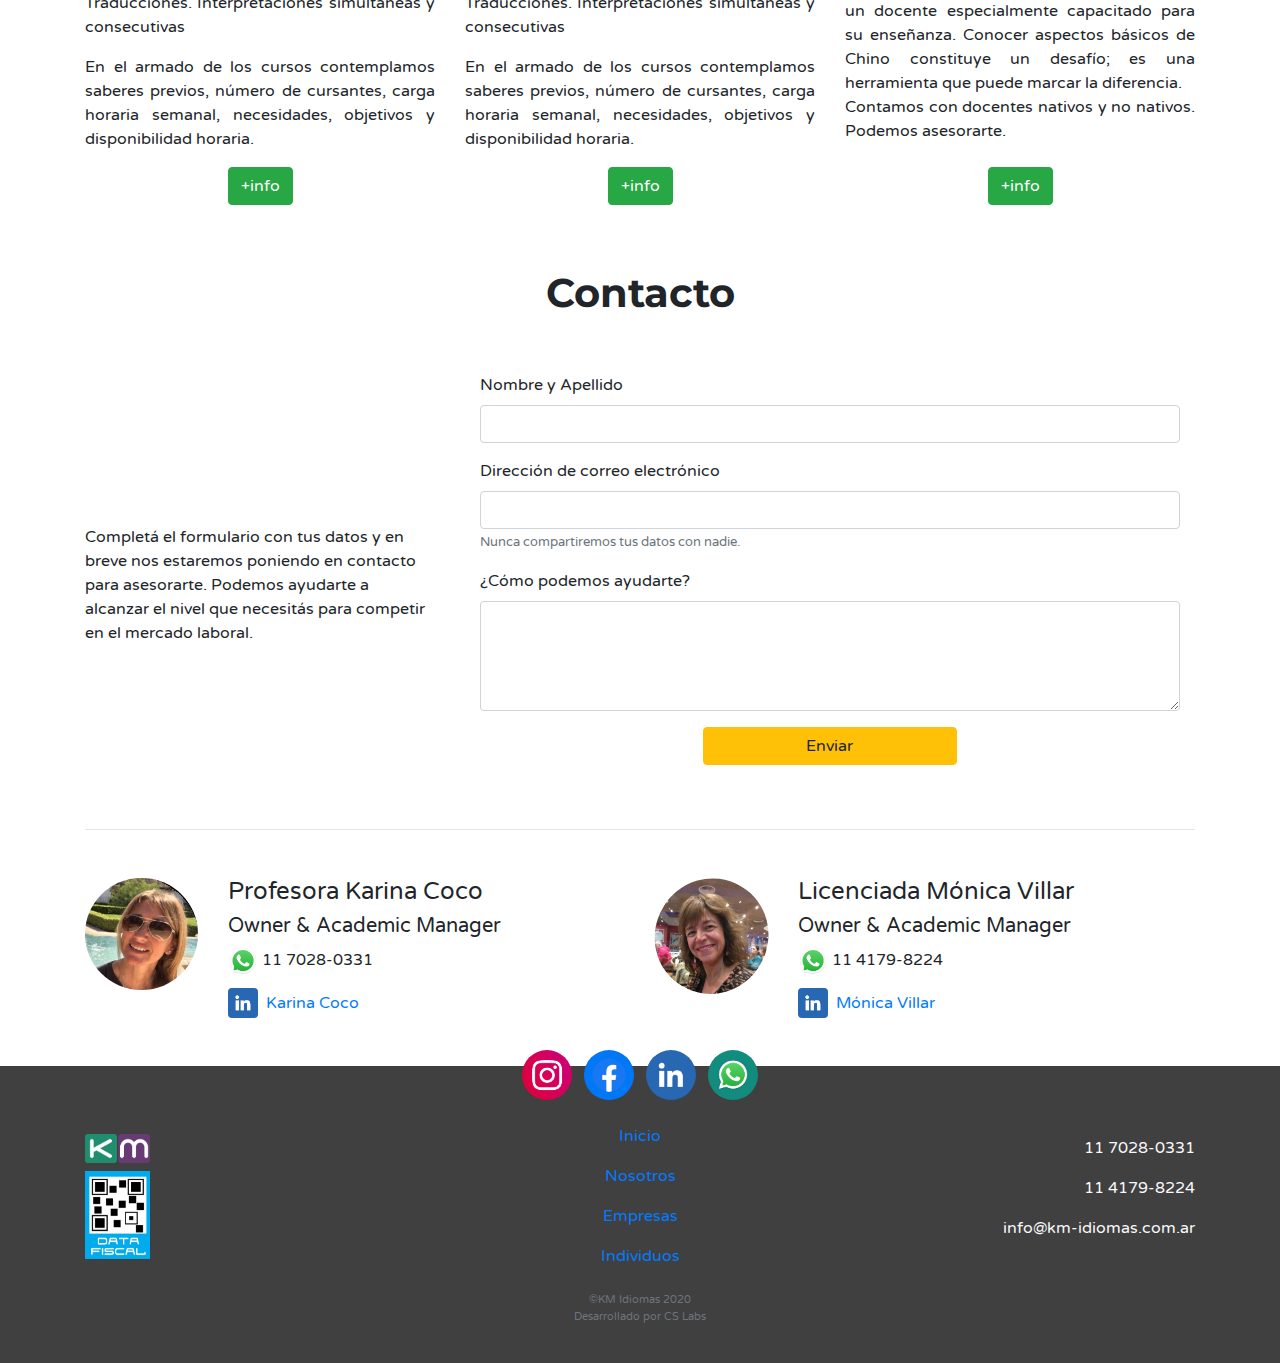
==== commit c8296e07: "Adaptación para celulares de baja resolución" ====
--- a/index.html
+++ b/index.html
@@ -22,7 +22,7 @@
 
     <nav class="navbar navbar-expand-lg navbar-light bg-light">
         <!--<div class="container">-->
-            <a class="navbar-brand" href="#"><img src="images/km_logo_transparent_noreflex.png" alt="Logo KM Idiomas" class="d-inline-block" height=60></a>
+            <a class="navbar-brand" href="#"><img src="images/km_logo_transparent_noreflex.png" alt="Logo KM Idiomas" class="d-inline-block" height=50></a>
             <button class="navbar-toggler mb-1" type="button" data-toggle="collapse" data-target="#navbarSupportedContent" aria-controls="navbarSupportedContent" aria-expanded="false" aria-label="Toggle navigation">
                 <span class="navbar-toggler-icon"></span>
             </button>
@@ -81,52 +81,57 @@
                 <li data-target="#carouselExampleCaptions" data-slide-to="4"></li>
             </ol>
             <div class="carousel-inner">
-                <div class="carousel-item active" id="slide-01">
-                    <div class="d-flex h-100 align-items-center justify-content-end">
-                        <div class="col-10 text-right">
-                            <h1 class="color-white font-weight-bold mr-3">Aprovechá tu tiempo al máximo<br><span class="color-yellow">Cursos <span class="font-italic">Online</span></h1>
+                <div class="carousel-item active text-center" id="slide-01">
+                    <div class="d-flex h-100 align-items-end justify-content-end">
+                        <div class="col text-right">
+                            <h3 class="color-white font-weight-bold mr-3">Aprovechá tu tiempo al máximo<br><span class="color-yellow">Cursos <span class="font-italic">Online</span></h3>
                             <div class="col col-md-4 ml-auto mb-5">
-                                <p class="h2 color-white py-1 ml-auto bullet-circle">Inglés | Portugués | Chino.</p>
+                                <p class="h4 color-white ml-auto bullet-circle">Inglés | Portugués | Chino.</p>
+                                <br>
                             </div>
                         </div>
                     </div>
                 </div>
                 <div class="carousel-item text-right" id="slide-02">
-                    <div class="d-flex h-100 align-items-center justify-content-end">
+                    <div class="d-flex h-100 align-items-end justify-content-end">
                         <div class="col text-right">
-                            <h1 class="color-white font-weight-bold mr-3">La mejor inversión en Recursos Humanos</h1>
+                            <h3 class="color-white font-weight-bold mr-3">La mejor inversión en Recursos Humanos</h3>
                             <div class="col col-md-6 ml-auto">
-                                <p class="h2 color-yellow py-1 ml-auto">Cursos <span class="font-italic"> In-Company</span> | Auditorías</p>
+                                <p class="h4 color-yellow ml-auto">Cursos <span class="font-italic"> In-Company</span><br>Auditorías</p>
+                                <br>
                             </div>
                         </div>
                     </div>
                 </div>
                 <div class="carousel-item text-right" id="slide-03">
-                    <div class="d-flex h-100 align-items-center justify-content-end">
+                    <div class="d-flex h-100 align-items-end justify-content-end">
                         <div class="col text-right">
-                            <h1 class="color-white font-weight-bold mr-3">Adquirí autonomía</h1>
+                            <h3 class="color-white font-weight-bold mr-3">Adquirí autonomía</h3>
                             <div class="col col-md-4 ml-auto">
-                                <p class="h2 color-white py-1 ml-auto">Cursos para viajeros</p>
+                                <p class="h4 color-white ml-auto">Cursos para viajeros</p>
+                                <br>
                             </div>
                         </div>
                     </div>
                 </div>
                 <div class="carousel-item text-right" id="slide-04">
-                    <div class="d-flex h-100 align-items-center justify-content-end">
+                    <div class="d-flex h-100 align-items-end justify-content-end">
                         <div class="col text-right">
-                            <h1 class="color-white font-weight-bold mr-3">Generá confianza</h1>
+                            <h3 class="color-white font-weight-bold mr-3">Generá confianza</h3>
                             <div class="col col-md-4 ml-auto">
-                                <p class="h2 color-white py-1 ml-auto">Entrevistas de trabajo</p>
+                                <p class="h4 color-white ml-auto">Entrevistas de trabajo</p>
+                                <br>
                             </div>
                         </div>
                     </div>
                 </div>
                 <div class="carousel-item text-right" id="slide-05">
-                    <div class="d-flex h-100 align-items-center justify-content-end">
+                    <div class="d-flex h-100 align-items-end justify-content-end">
                         <div class="col text-right">
-                            <h1 class="color-white font-weight-bold mr-3">Expresate con fluidez</h1>
+                            <h3 class="color-white font-weight-bold mr-3">Expresate con fluidez</h3>
                             <div class="col col-md-4 ml-auto">
-                                <p class="h2 color-white py-1 ml-auto">Cursos de conversación</p>
+                                <p class="h4 color-white ml-auto">Cursos de conversación</p>
+                                <br>
                             </div>
                         </div>
                     </div>
@@ -152,7 +157,7 @@
     <div class="container">
 
         <div class="row my-5 justify-content-center" id="Nosotros">
-            <div class="col-6">
+            <div class="col">
                 <h1 class="text-center">Nosotros</h1>
             </div>
         </div>
@@ -179,7 +184,7 @@
         </div>
 
         <div class="row my-5 justify-content-center" id="Empresas">
-            <div class="col-6" id="Empresas">
+            <div class="col" id="Empresas">
                 <h1 class="text-center">Empresas</h1>
             </div>
         </div>
@@ -247,7 +252,7 @@
         </div>
 
         <div class="row my-3 justify-content-center" id="Auditorias">
-            <div class="col-6">
+            <div class="col">
                 <h2 class="text-center">Auditorías</h2>
             </div>
         </div>
@@ -268,7 +273,7 @@
         </div>
 
         <div class="row my-5 justify-content-center" id="Iniciativa">
-            <div class="col-6" id="Individuos">
+            <div class="col" id="Individuos">
                 <h1 class="text-center">Iniciativa Individual</h1>
             </div>
         </div>
@@ -475,7 +480,7 @@
             
             <div class="col-md-5 mt-n3 text-center">
                 <a href="https://www.instagram.com/kmidiomas" class="mx-1 d-inline-block"><img src="images/ig-logo-gradient.png" width="50" alt="Nuestro perfil en Instagram" class="social-link rounded-circle"></a>
-                <a href="https://www.https://www.facebook.com/kmidiomas/" class="mx-1 d-inline-block"><img src="images/fb-logo-lightblue.png" width="50" alt="Nuestro perfil en Facebook" class="social-link rounded-circle"></a>
+                <a href="https://www.facebook.com/kmidiomas/" class="mx-1 d-inline-block"><img src="images/fb-logo-lightblue.png" width="50" alt="Nuestro perfil en Facebook" class="social-link rounded-circle"></a>
                 <a href="https://ar.linkedin.com/company/km-idiomas" class="mx-1 d-inline-block"><img src="images/li-logo-blue.png" width="50" alt="Nuestro perfil en Linked-In" class="social-link rounded-circle"></a>
                 <a href="https://wa.me/5491170280331?text=Quisiera%20que%20me%20asesoren%20acerca%20de%20los%20cursos%20disponibles" class="mx-1 d-none d-sm-inline-block"><img src="images/wap-logo-teal.png" width="50" alt="Nuestro contacto de WhatsApp" class="social-link rounded-circle"></a>
             </div>
--- a/css/km.css
+++ b/css/km.css
@@ -134,7 +134,7 @@
 /*Estilos de texto*/
 
 .text-small{
-	font-size: 0.85em;
+	font-size: 0.70em;
 }
 
 .text-large{
@@ -145,6 +145,10 @@
 	font-family: serif;
 	font-size: 1.25em;
 	font-style: italic;
+}
+
+.carousel-container h3, p{
+	text-shadow: 0px 0px 2px, #000;
 }
 
 .developer{
@@ -239,11 +243,14 @@
 
 #kc-profile{background-image: url(../images/kc-profile-photo.jpg);}
 
-@media only screen and (max-width: 576px){
+@media only screen and (max-width: 768px){
 	.hero{
-	    background-size: contain;
+	    /*background-size: contain;*/
 	    width: 100%;
-	    min-height: 65vh;
+	    min-height: 40vh;
+	}
+	.hero-container{
+		/*height: 50vh;*/
 	}
 	.carousel-container{
 		max-height: 65vh;
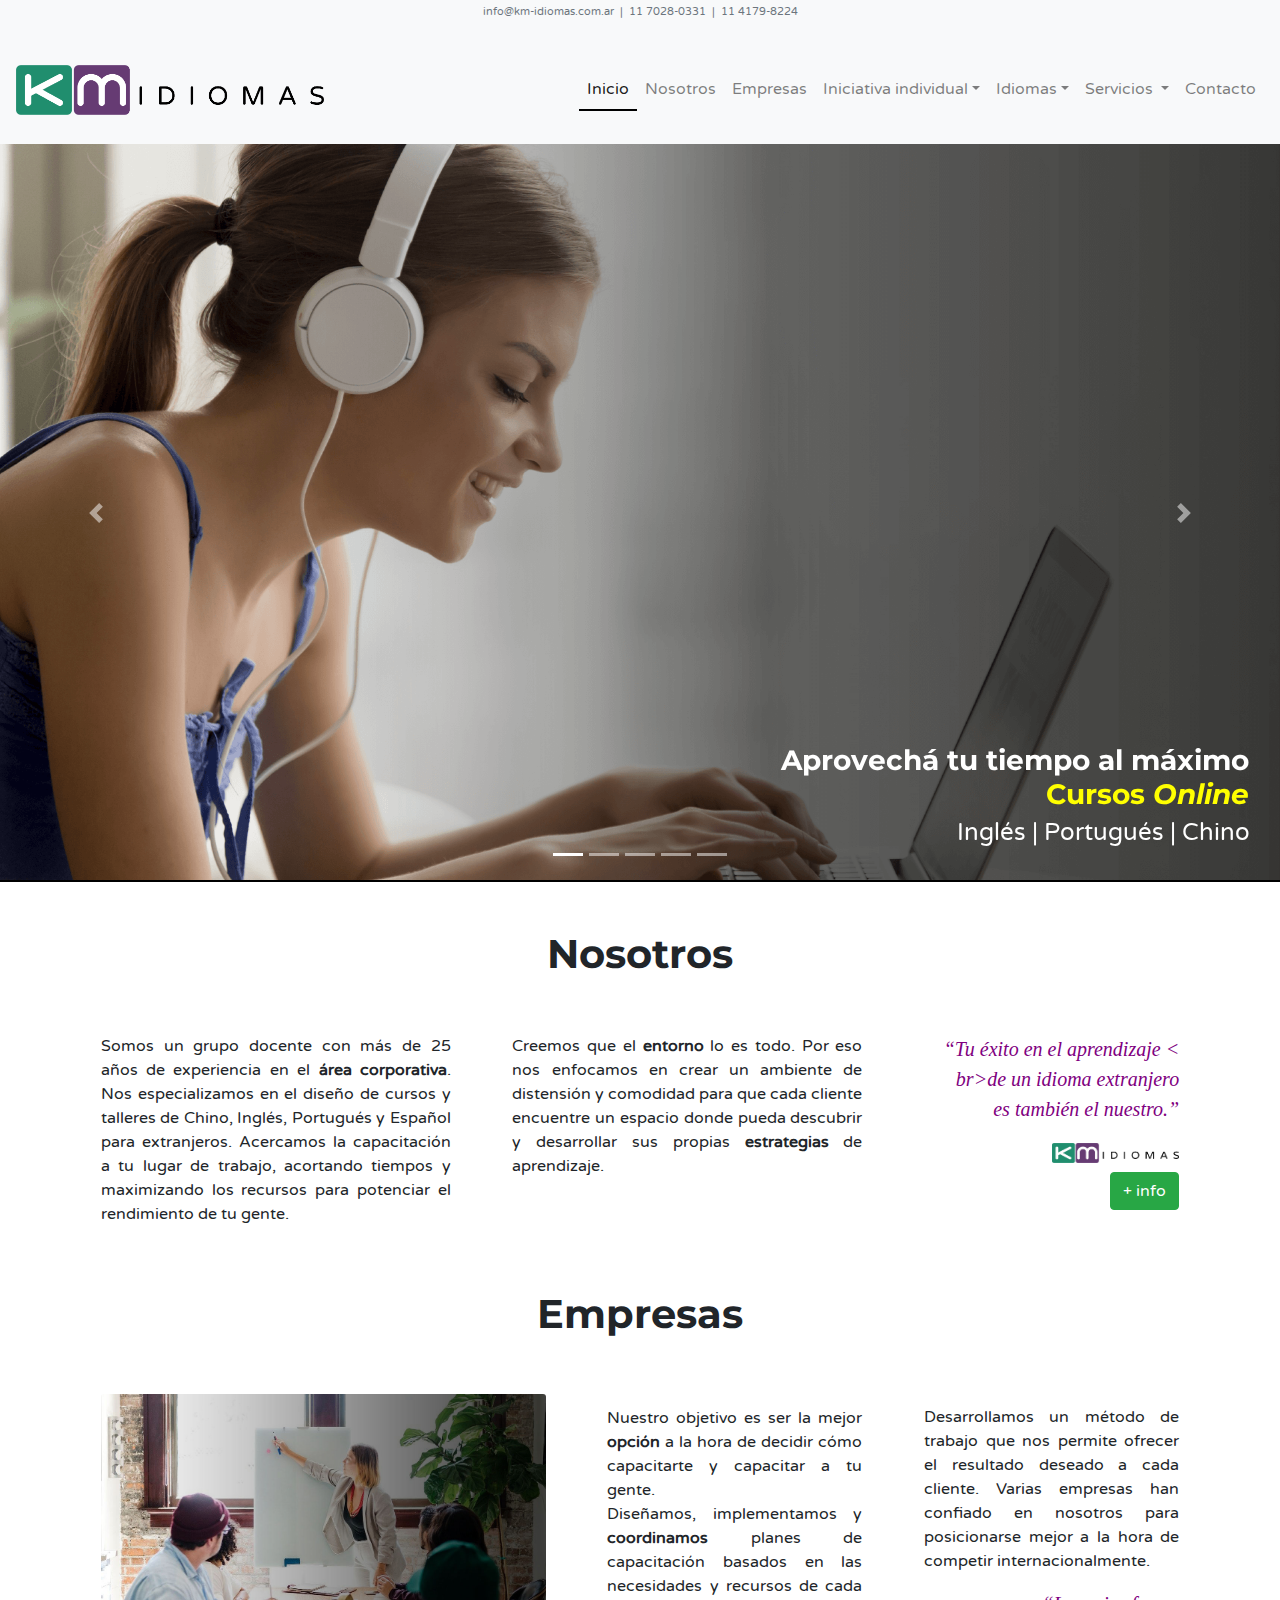
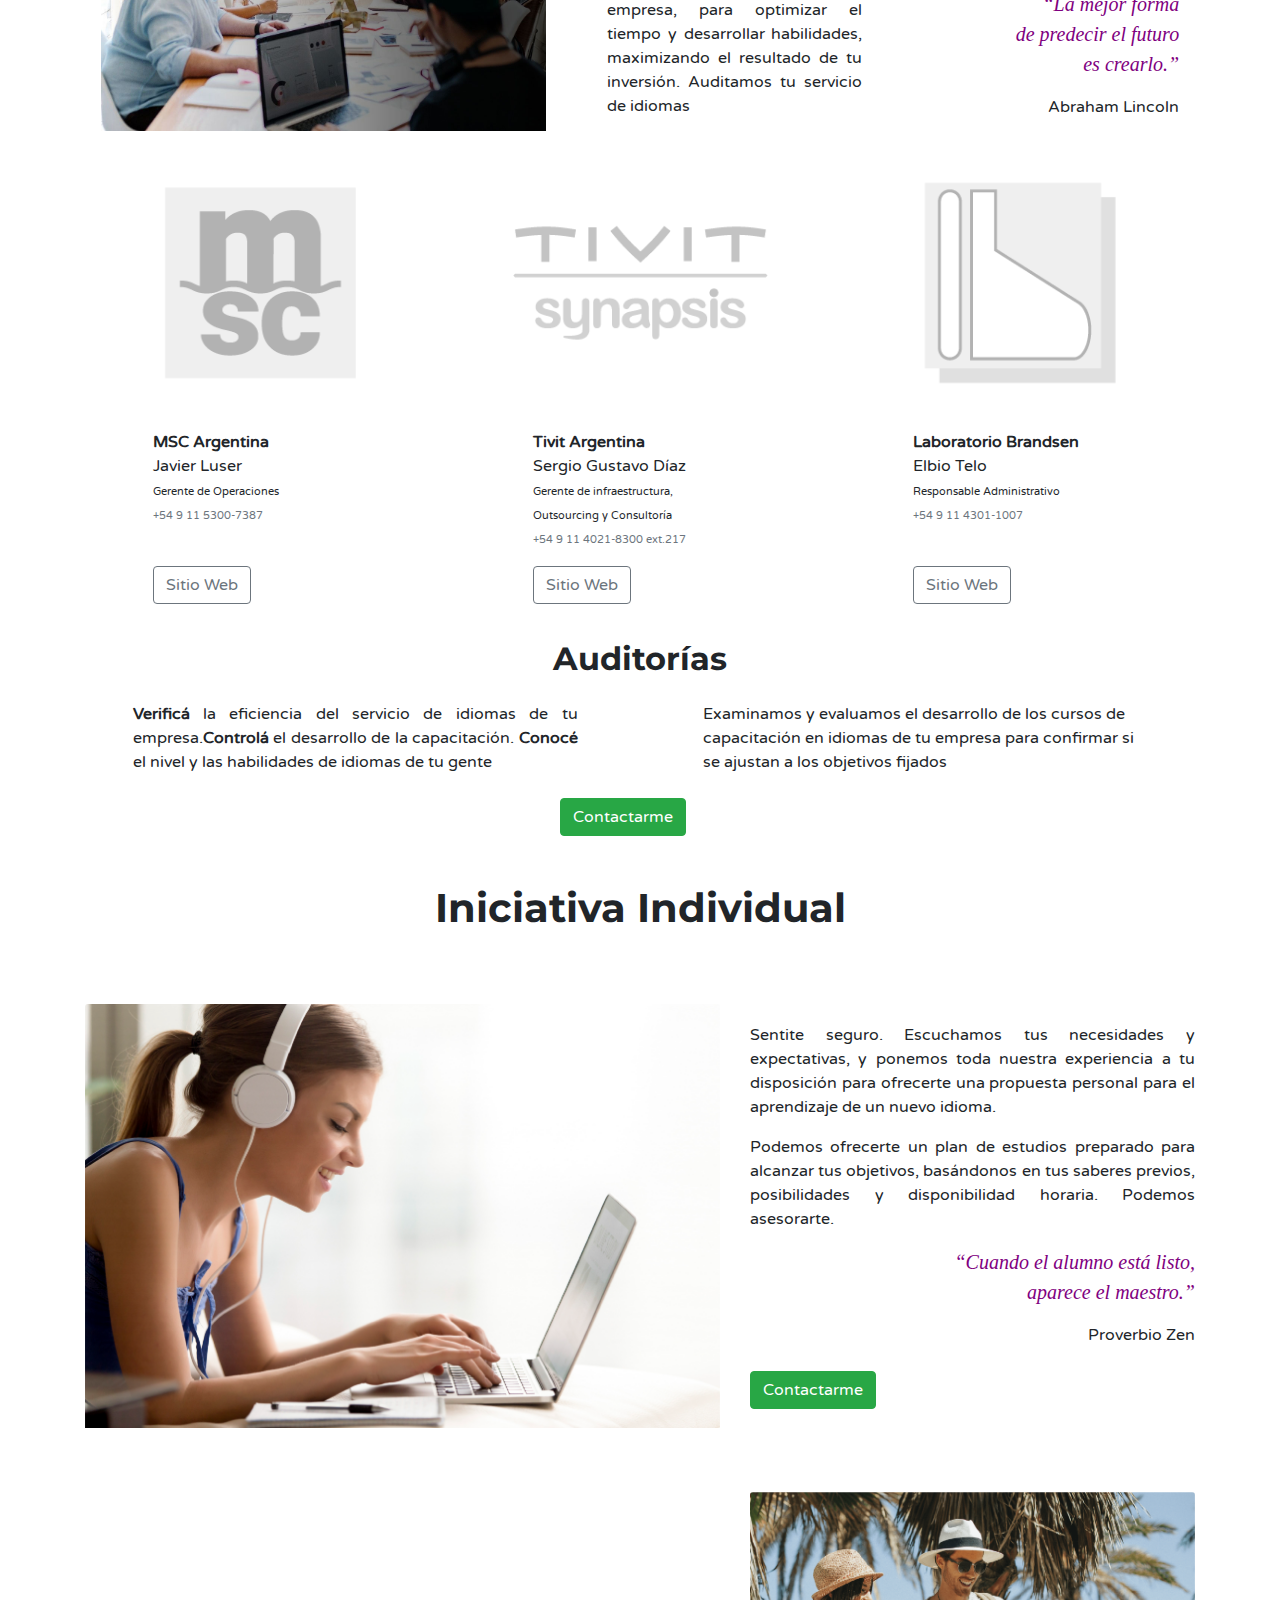
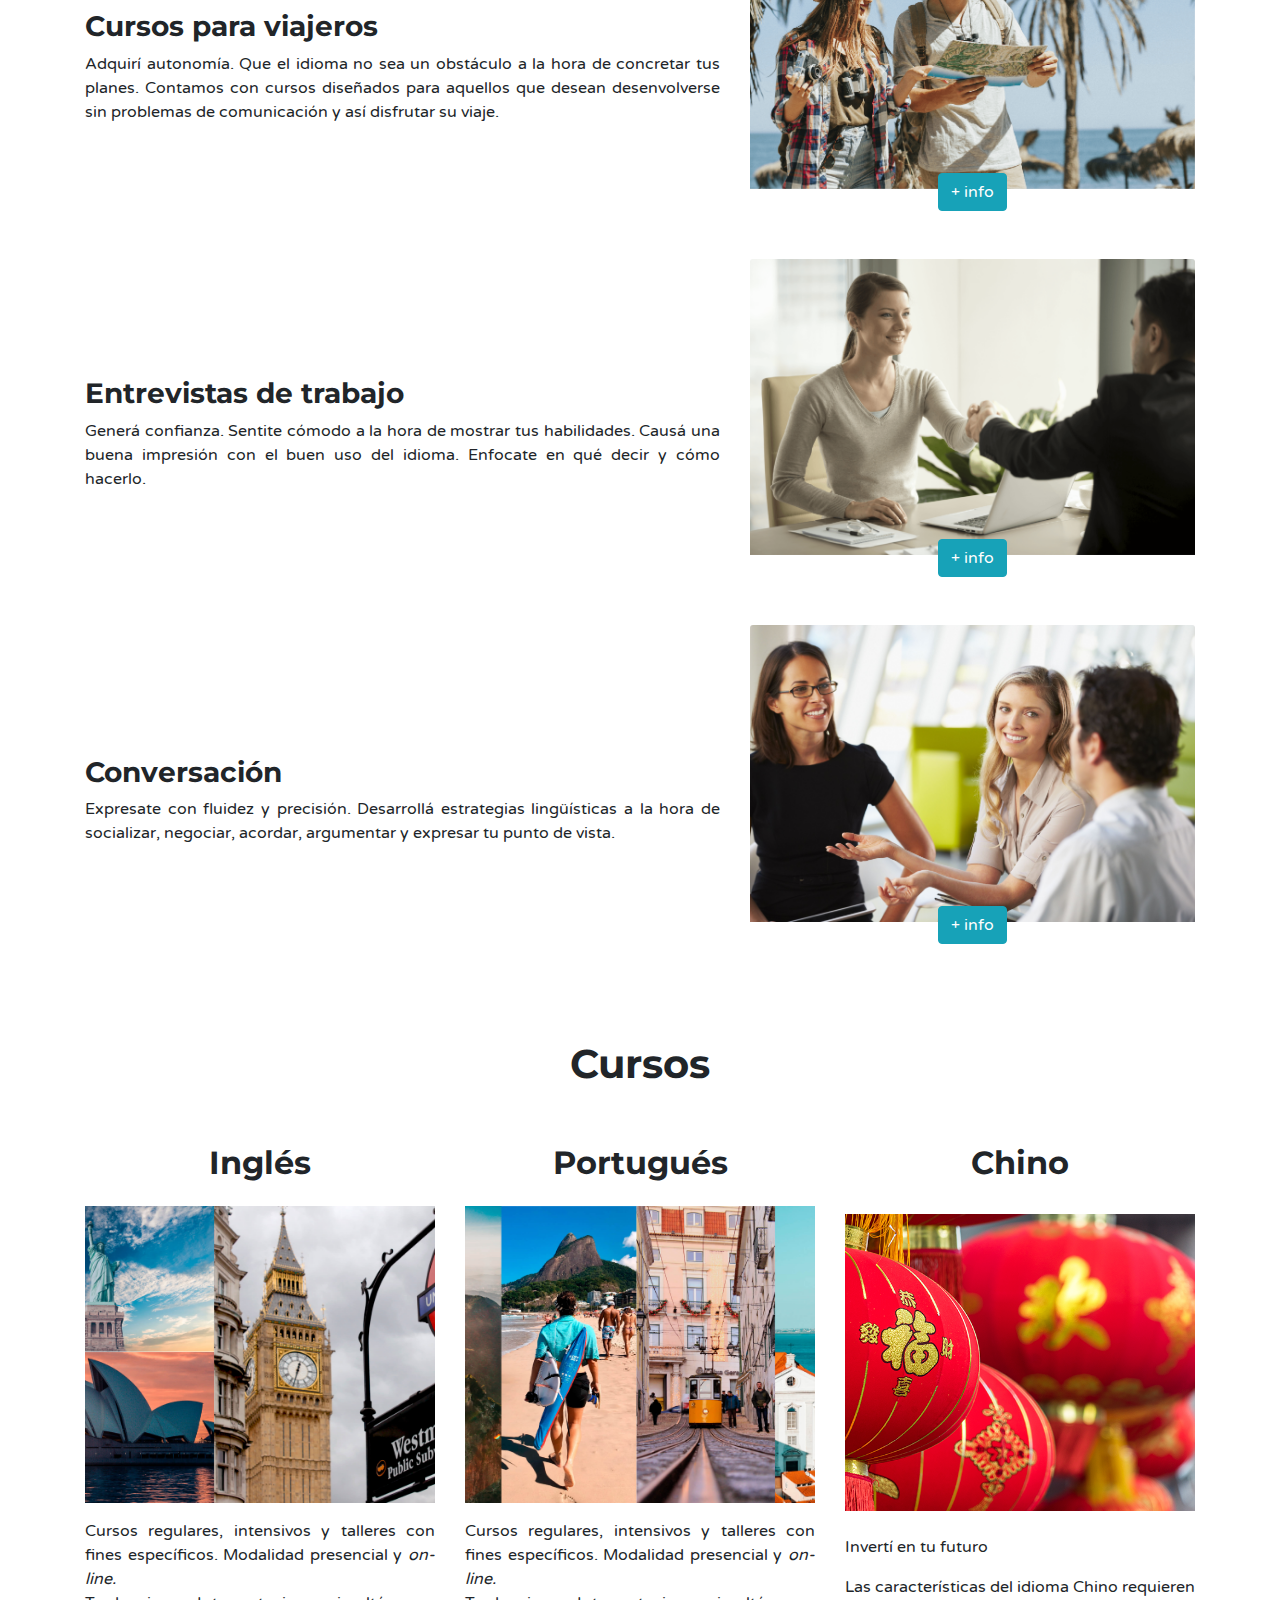
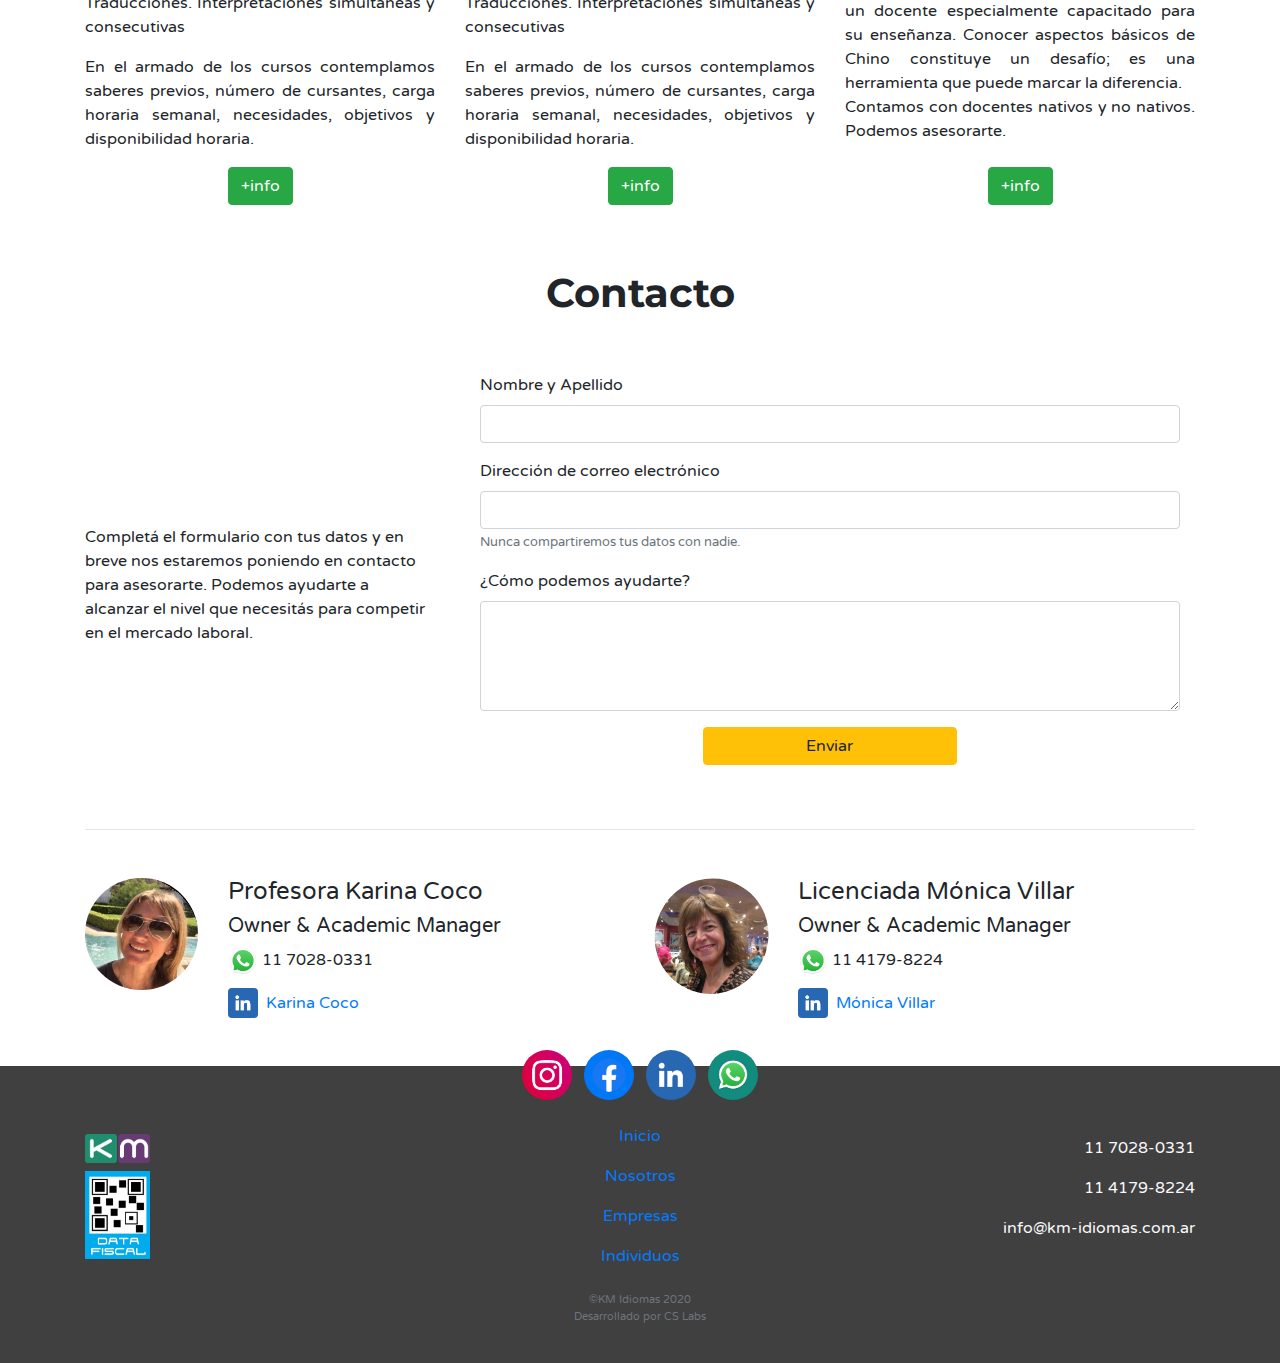
==== commit db2b58be: "Modificación del layout del texto en el slide_01" ====
--- a/index.html
+++ b/index.html
@@ -83,10 +83,11 @@
             <div class="carousel-inner">
                 <div class="carousel-item active text-center" id="slide-01">
                     <div class="d-flex h-100 align-items-end justify-content-end">
-                        <div class="col text-right">
-                            <h3 class="color-white font-weight-bold mr-3">Aprovechá tu tiempo al máximo<br><span class="color-yellow">Cursos <span class="font-italic">Online</span></h3>
-                            <div class="col col-md-4 ml-auto mb-5">
-                                <p class="h4 color-white ml-auto bullet-circle">Inglés | Portugués | Chino.</p>
+                        <div class="col-8 col-md-12 text-right">
+                            <h3 class="color-white font-weight-bold mr-3">Aprovechá  tu tiempo al máximo<br><span class="color-yellow">Cursos <span class="font-italic">Online</span></h3>
+                            <div class="col col-md-4 ml-auto">
+                                <p class="h4 color-white ml-auto bullet-circle d-md-none">Inglés Portugués Chino</p>
+                                <p class="h4 color-white ml-auto bullet-circle d-none d-md-block">Inglés | Portugués | Chino</p>
                                 <br>
                             </div>
                         </div>
@@ -156,7 +157,7 @@
     
     <div class="container">
 
-        <div class="row my-5 justify-content-center" id="Nosotros">
+        <div class="row my-5 justify-content-center" i d="Nosotros">
             <div class="col">
                 <h1 class="text-center">Nosotros</h1>
             </div>
@@ -175,7 +176,7 @@
             </div>
             <div class="col-md-3 text-right justify-content-end">
                 <p class="quote">
-                    “Tu éxito en el aprendizaje <br>de un idioma extranjero <br>es también el nuestro.”
+                    “Tu éxito en el aprendizaje < br>de un idioma extranjero <br>es también el nuestro.”
                 </p>
                 <img src="images/km_logo_transparent_noreflex.png" alt="Logo KM Idiomas" class="d-inline-block w-50">
                 <div class="w-100"></div>
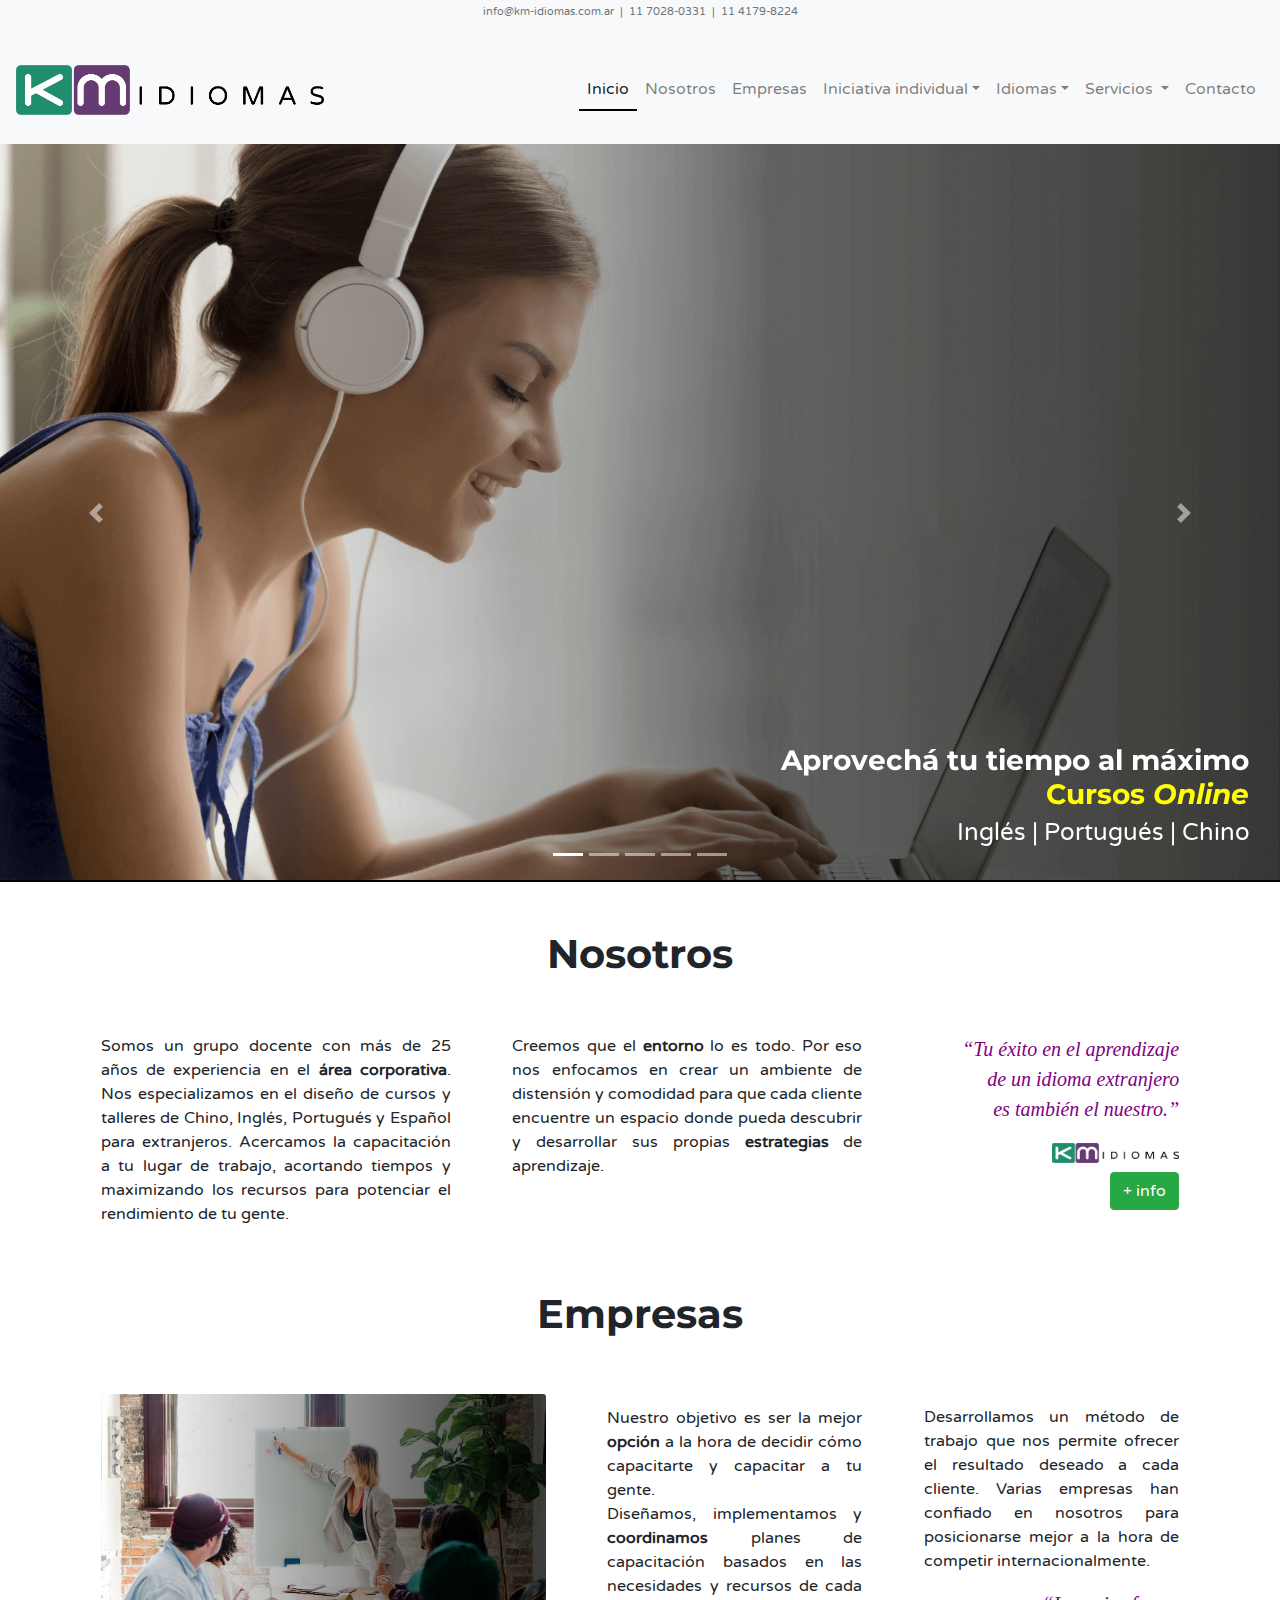
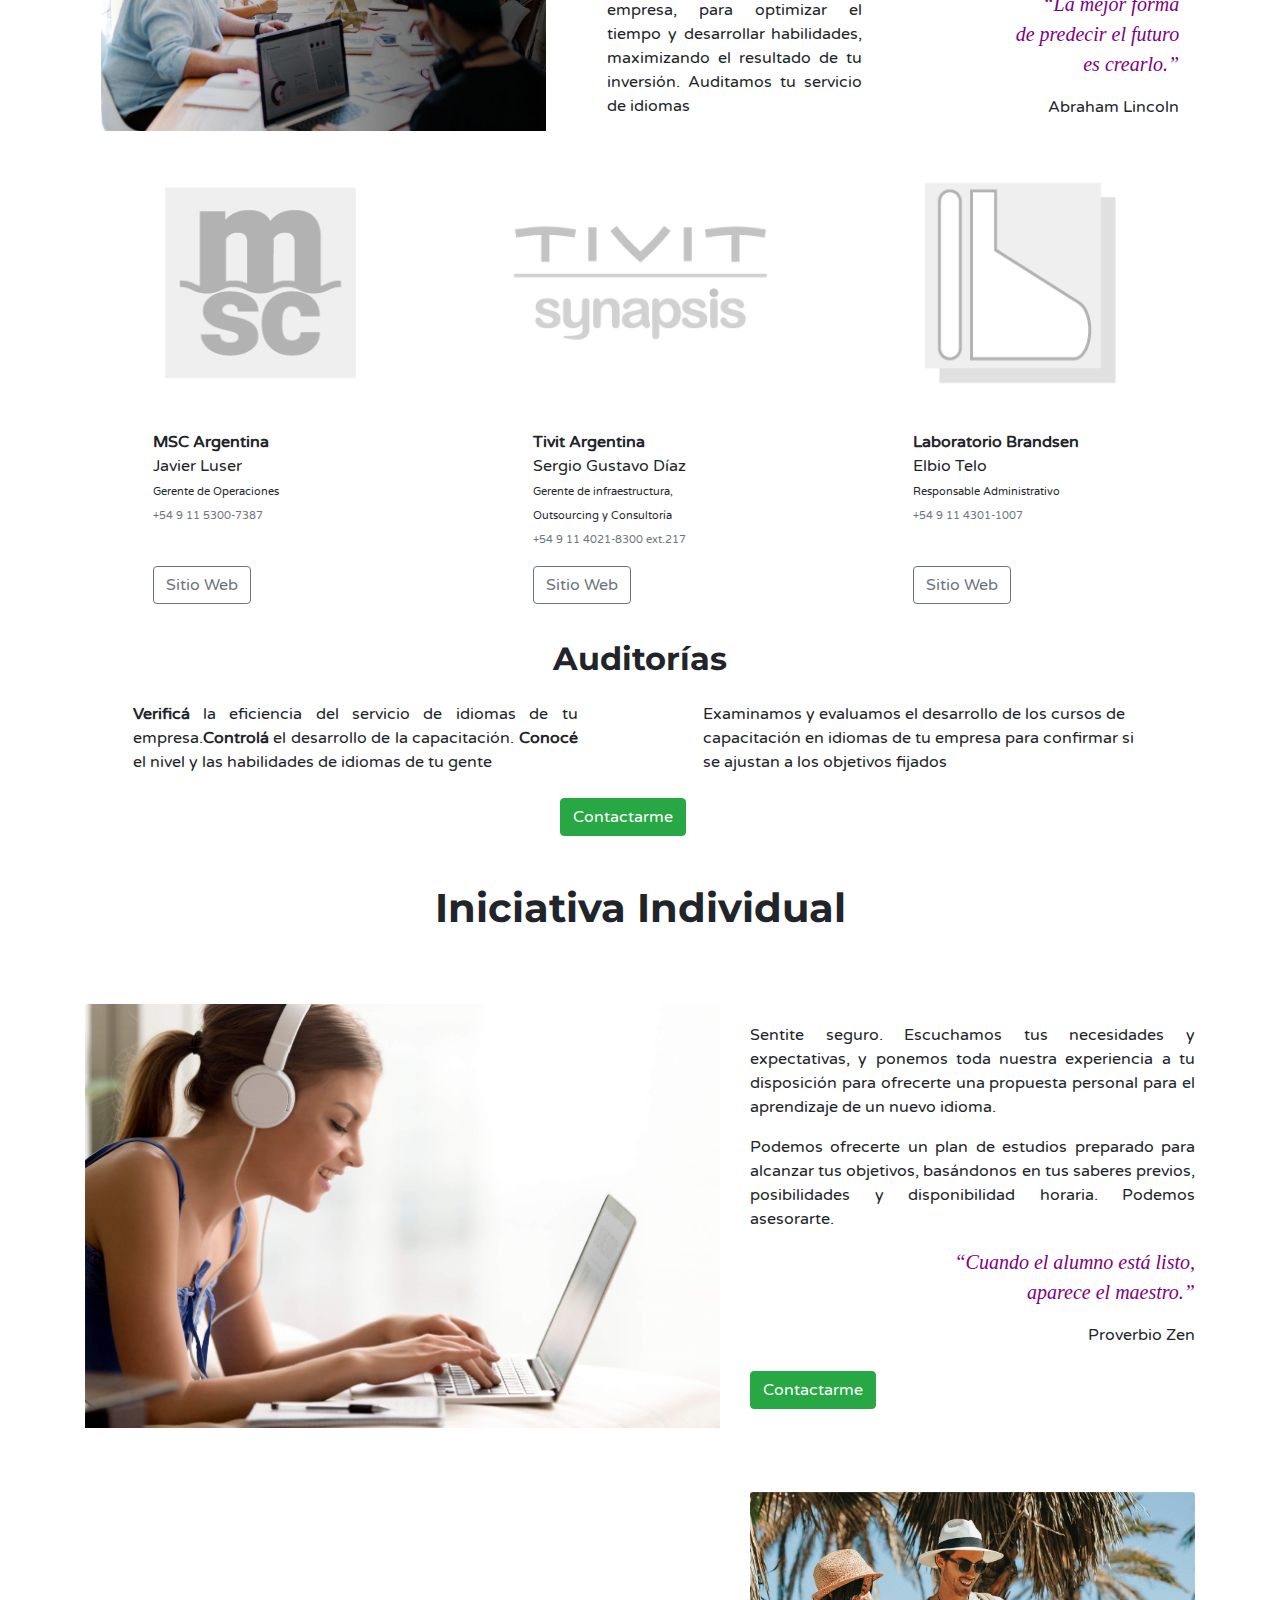
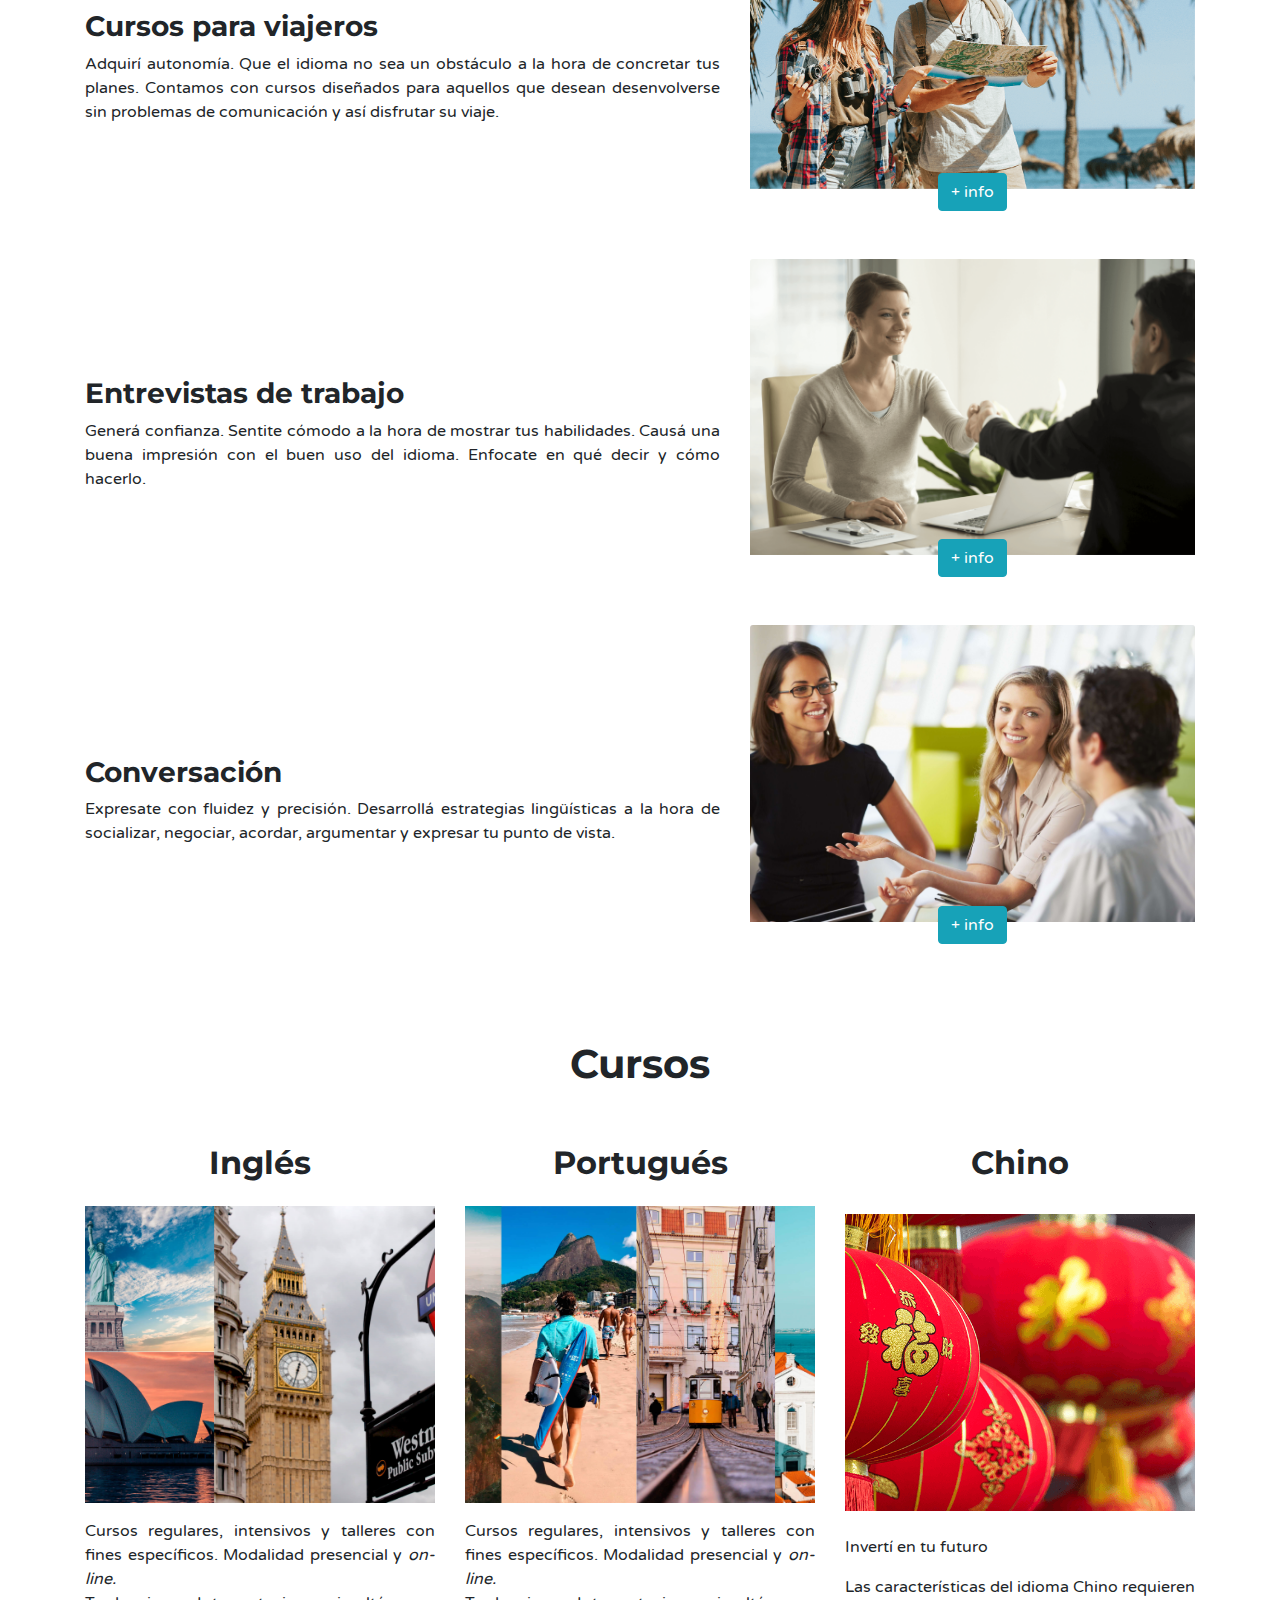
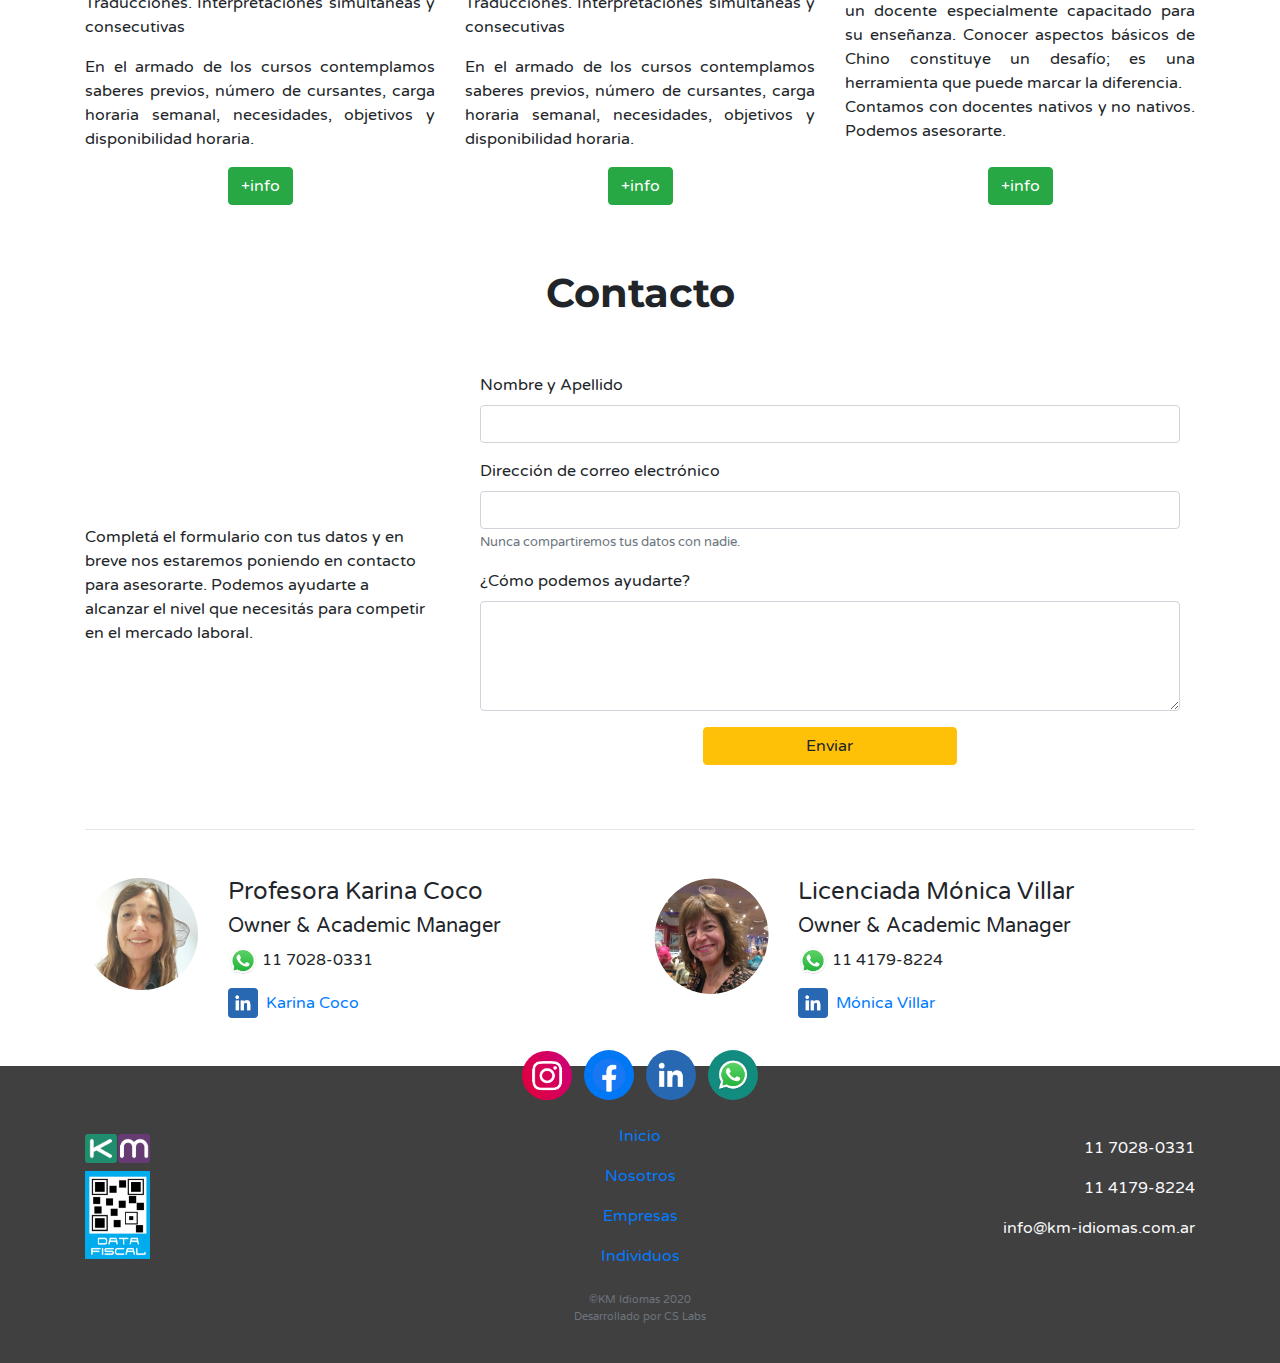
==== commit aba05890: "Últimos cambios para mantener actualizado el proyecto" ====
--- a/index.html
+++ b/index.html
@@ -21,54 +21,52 @@
     </div>
 
     <nav class="navbar navbar-expand-lg navbar-light bg-light">
-        <!--<div class="container">-->
-            <a class="navbar-brand" href="#"><img src="images/km_logo_transparent_noreflex.png" alt="Logo KM Idiomas" class="d-inline-block" height=50></a>
-            <button class="navbar-toggler mb-1" type="button" data-toggle="collapse" data-target="#navbarSupportedContent" aria-controls="navbarSupportedContent" aria-expanded="false" aria-label="Toggle navigation">
-                <span class="navbar-toggler-icon"></span>
-            </button>
-            
-            <div class="collapse navbar-collapse" id="navbarSupportedContent">
-                <ul class="navbar-nav ml-auto">
-                    <li class="nav-item active">
-                        <a class="nav-link" href="#">Inicio <span class="sr-only">(current)</span></a>
-                    </li>
-                    <li class="nav-item"><a href="nosotros.html" class="nav-link">Nosotros</a></li>
-                    <li class="nav-item"><a href="empresas.html" class="nav-link">Empresas</a></li>
-                    <li class="nav-item dropdown">
-                        <a class="nav-link dropdown-toggle" href="individuos.html" id="navbarDropdown" role="button" data-toggle="dropdown" aria-haspopup="true" aria-expanded="false">Iniciativa individual</a>
-                        <div class="dropdown-menu" aria-labelledby="navbarDropdown">
-                            <a href="individuos.html#turistas" class="dropdown-item">Cursos para viajeros</a>    
-                            <a href="individuos.html#entrevistas" class="dropdown-item">Entrevistas de trabajo</a>    
-                            <a href="individuos.html#conversacion" class="dropdown-item">Conversación</a>    
-                        </div>
-                    </li>
-                    <li class="nav-item dropdown">
-                        <a class="nav-link dropdown-toggle" href="#" id="navbarDropdown" role="button" data-toggle="dropdown" aria-haspopup="true" aria-expanded="false">Idiomas</a>
-                        <div class="dropdown-menu" aria-labelledby="navbarDropdown">
-                            <a class="dropdown-item" href="ingles.html">Inglés</a>
-                            <a class="dropdown-item" href="portugues.html">Portugués</a>
-                            <a class="dropdown-item" href="chino.html">Chino</a>
-                        </div>
-                    </li>                    
-                    <li class="nav-item dropdown">
-                        <a class="nav-link dropdown-toggle" href="servicios.html" id="navbarDropdown" role="button" data-toggle="dropdown" aria-haspopup="true" aria-expanded="false">
-                        Servicios
-                        </a>
-                        <div class="dropdown-menu" aria-labelledby="navbarDropdown">
-                            <a class="dropdown-item" href="servicios.html#nivel">Mi nivel</a>
-                            <a class="dropdown-item" href="servicios.html#cursos">Cursos</a>
-                            <a class="dropdown-item" href="servicios.html#auditorias">Auditorías</a>
-                            <a class="dropdown-item" href="servicios.html#talleres">Talleres</a>
-                            <a class="dropdown-item" href="servicios.html#traducciones">Traducciones</a>
-                            <a class="dropdown-item" href="servicios.html#interpretaciones">Interpretaciones</a>
-                        </div>
-                    </li>
-                    <li class="nav-item">
-                        <a class="nav-link" href="index.html#contacto">Contacto</a>
-                    </li>
-                </ul>
-            </div>
-        <!--</div>-->
+        <a class="navbar-brand" href="#"><img src="images/km_logo_transparent_noreflex.png" alt="Logo KM Idiomas" class="d-inline-block" height=50></a>
+        <button class="navbar-toggler mb-1" type="button" data-toggle="collapse" data-target="#navbarSupportedContent" aria-controls="navbarSupportedContent" aria-expanded="false" aria-label="Toggle navigation">
+            <span class="navbar-toggler-icon"></span>
+        </button>
+        
+        <div class="collapse navbar-collapse" id="navbarSupportedContent">
+            <ul class="navbar-nav ml-auto">
+                <li class="nav-item active">
+                    <a class="nav-link" href="#">Inicio <span class="sr-only">(current)</span></a>
+                </li>
+                <li class="nav-item"><a href="nosotros.html" class="nav-link">Nosotros</a></li>
+                <li class="nav-item"><a href="empresas.html" class="nav-link">Empresas</a></li>
+                <li class="nav-item dropdown">
+                    <a class="nav-link dropdown-toggle" href="individuos.html" id="navbarDropdown" role="button" data-toggle="dropdown" aria-haspopup="true" aria-expanded="false">Iniciativa individual</a>
+                    <div class="dropdown-menu" aria-labelledby="navbarDropdown">
+                        <a href="individuos.html#turistas" class="dropdown-item">Cursos para viajeros</a>    
+                        <a href="individuos.html#entrevistas" class="dropdown-item">Entrevistas de trabajo</a>    
+                        <a href="individuos.html#conversacion" class="dropdown-item">Conversación</a>    
+                    </div>
+                </li>
+                <li class="nav-item dropdown">
+                    <a class="nav-link dropdown-toggle" href="#" id="navbarDropdown" role="button" data-toggle="dropdown" aria-haspopup="true" aria-expanded="false">Idiomas</a>
+                    <div class="dropdown-menu" aria-labelledby="navbarDropdown">
+                        <a class="dropdown-item" href="ingles.html">Inglés</a>
+                        <a class="dropdown-item" href="portugues.html">Portugués</a>
+                        <a class="dropdown-item" href="chino.html">Chino</a>
+                    </div>
+                </li>                    
+                <li class="nav-item dropdown">
+                    <a class="nav-link dropdown-toggle" href="servicios.html" id="navbarDropdown" role="button" data-toggle="dropdown" aria-haspopup="true" aria-expanded="false">
+                    Servicios
+                    </a>
+                    <div class="dropdown-menu" aria-labelledby="navbarDropdown">
+                        <a class="dropdown-item" href="servicios.html#nivel">Mi nivel</a>
+                        <a class="dropdown-item" href="servicios.html#cursos">Cursos</a>
+                        <a class="dropdown-item" href="servicios.html#auditorias">Auditorías</a>
+                        <a class="dropdown-item" href="servicios.html#talleres">Talleres</a>
+                        <a class="dropdown-item" href="servicios.html#traducciones">Traducciones</a>
+                        <a class="dropdown-item" href="servicios.html#interpretaciones">Interpretaciones</a>
+                    </div>
+                </li>
+                <li class="nav-item">
+                    <a class="nav-link" href="index.html#contacto">Contacto</a>
+                </li>
+            </ul>
+        </div>
     </nav>
 
     <div class="fluid-container carousel-container">
@@ -84,9 +82,9 @@
                 <div class="carousel-item active text-center" id="slide-01">
                     <div class="d-flex h-100 align-items-end justify-content-end">
                         <div class="col-8 col-md-12 text-right">
-                            <h3 class="color-white font-weight-bold mr-3">Aprovechá  tu tiempo al máximo<br><span class="color-yellow">Cursos <span class="font-italic">Online</span></h3>
+                            <h3 class="color-white font-weight-bold mr-3">Aprovechá tu tiempo al máximo<br><span class="color-yellow">Cursos <span class="font-italic">Online</span></h3>
                             <div class="col col-md-4 ml-auto">
-                                <p class="h4 color-white ml-auto bullet-circle d-md-none">Inglés Portugués Chino</p>
+                                <p class="h4 color-white ml-auto bullet-circle d-md-none">Inglés <br> Portugués <br> Chino</p>
                                 <p class="h4 color-white ml-auto bullet-circle d-none d-md-block">Inglés | Portugués | Chino</p>
                                 <br>
                             </div>
@@ -176,7 +174,7 @@
             </div>
             <div class="col-md-3 text-right justify-content-end">
                 <p class="quote">
-                    “Tu éxito en el aprendizaje < br>de un idioma extranjero <br>es también el nuestro.”
+                    “Tu éxito en el aprendizaje<br>de un idioma extranjero<br>es también el nuestro.”
                 </p>
                 <img src="images/km_logo_transparent_noreflex.png" alt="Logo KM Idiomas" class="d-inline-block w-50">
                 <div class="w-100"></div>
@@ -296,7 +294,6 @@
             <div class="col-md-7 my-3 align-self-center">
                 <h3>Cursos para viajeros</h3>
                 <p class="text-justify">Adquirí autonomía. Que el idioma no sea un obstáculo a la hora de concretar tus planes. Contamos con cursos diseñados para aquellos que desean desenvolverse sin problemas de comunicación y así disfrutar su viaje.</p>
-                <!--<p class="text-justify">Aprendé expresiones de cortesía, respondé preguntas personales, hacé consultas sobre lugares de tu interés, interactuá con un vendedor para realizar una compra o con el mozo en un restaurant.</p>                -->
             </div>
             <div class="col-md-5 card mb-md-5 text-center">
                 <img src="images/tourists.png" alt="Turistas" class="card-img-top">
@@ -306,7 +303,6 @@
             <div class="col-md-7 my-3 align-self-center">
                 <h3>Entrevistas de trabajo</h3>
                 <p class="text-justify">Generá confianza. Sentite cómodo a la hora de mostrar tus habilidades. Causá una buena impresión con el buen uso del idioma. Enfocate en qué decir y cómo hacerlo.</p>
-                <!--<p class="text-justify">Nuestras clases te ayudan a adquirir las herramientas efectivas que te permitirán desenvolverte con autonomía, confianza y éxito en un entorno cada vez más competitivo.</p>-->
             </div>
             <div class="col-md-5 card mb-md-5 text-center">
                 <img src="images/job_interview.png" alt="Entrevista de trabajo" class="card-img-top">
@@ -316,7 +312,6 @@
             <div class="col-md-7 my-3 align-self-center">
                 <h3>Conversación</h3>
                 <p class="text-justify">Expresate con fluidez y precisión. Desarrollá estrategias lingüísticas a la hora de socializar, negociar, acordar, argumentar y expresar tu punto de vista.</p>
-                <!--<p class="text-justify">Utilizamos una metodología dinámica, práctica, para desarrollar tus habilidades comunicativas fundamentales para conversar fluidamente, escuchar comprensivamente y usar el vocabulario adecuado según las circunstancias.</p>-->
             </div>
             <div class="col-md-5 card mb-md-5 text-center">
                 <img src="images/meeting-room.jpg" alt="Conversación" class="card-img-top">
@@ -462,9 +457,8 @@
                 </div>
             </div>
         </div>
-
     </div>
-    <script language="text/javascript"><!--
+    <script language="text/javascript">
         function limpiarcampos() {
             settimeout(document.getelementbyid("formulario").reset(),2000);
             return false;
